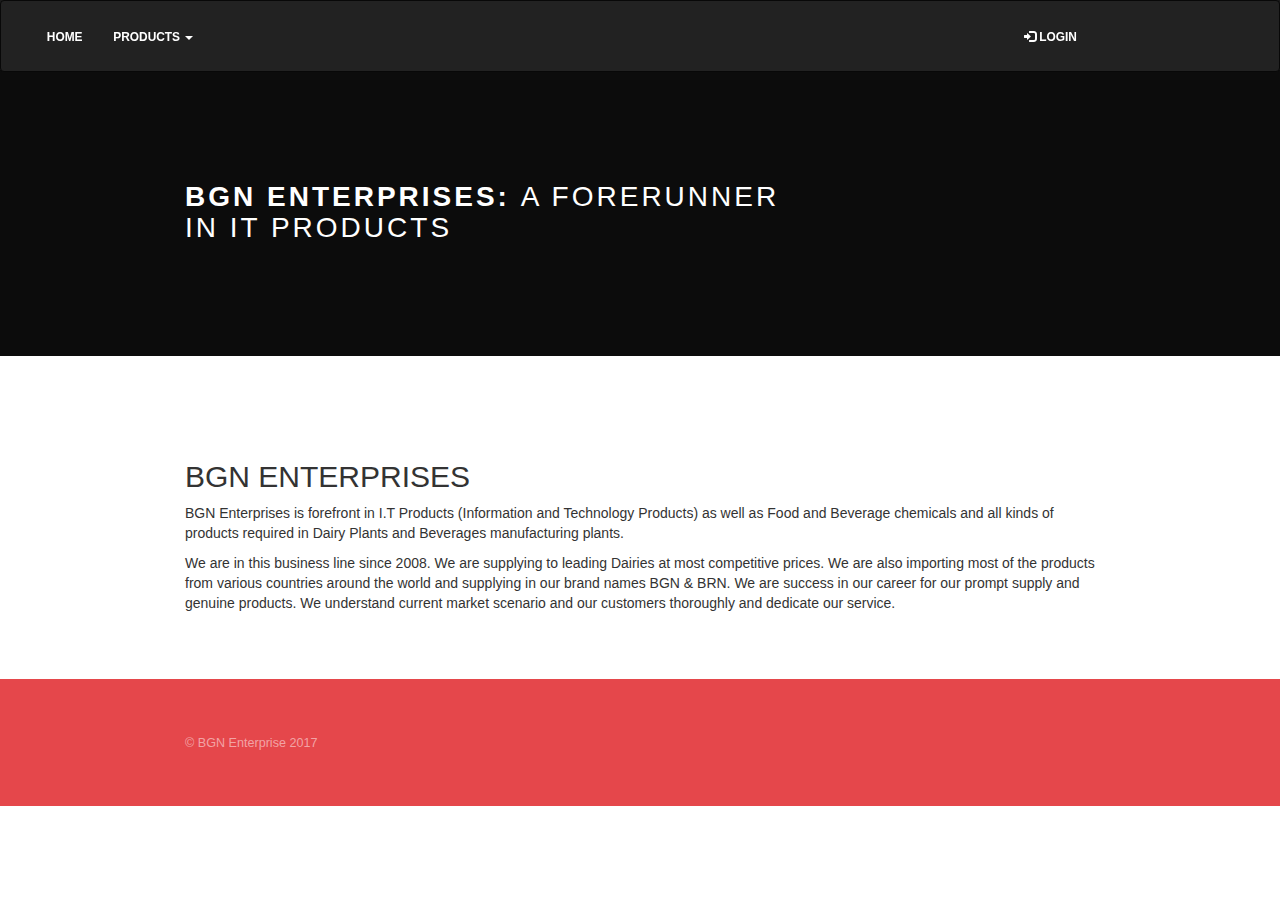
==== index.html @ b9a1caba "Added more pages - Hardware extension" ====
<!DOCTYPE HTML>

<html>
	<head>
		<title>BGN Enterprise</title>
		<meta charset="utf-8" />
		<meta name="viewport" content="width=device-width, initial-scale=1, user-scalable=no" />
		<link rel="stylesheet" href="assets/css/main.css" />
		<link rel="stylesheet" href="https://maxcdn.bootstrapcdn.com/bootstrap/3.3.7/css/bootstrap.min.css">
  <script src="https://ajax.googleapis.com/ajax/libs/jquery/3.1.1/jquery.min.js"></script>
  <script src="https://maxcdn.bootstrapcdn.com/bootstrap/3.3.7/js/bootstrap.min.js"></script>

  <style>
	.dropdown-submenu {
	    position: relative;
	}

	.dropdown-submenu .dropdown-menu {
	    top: 0;
	    left: 100%;
	    margin-top: -1px;
	}
	</style>

	</head>
	<body>

	<!-- Header -->
		<!-- <header id="header">
			<div class="inner">
				<a href="index.html" class="logo">BGN</a>
				<nav id="nav">
					<a href="index.html">Home</a>
					<a href="generic.html">Contact Us</a>
					<a href="elements.html">Products</a>
					<a href="#">Login</a>
				</nav>
			</div>
		</header>
		<a href="#menu" class="navPanelToggle"><span class="fa fa-bars"></span></a> -->

		<header id="header">
			<nav class="navbar navbar-inverse">
			  <div class="container-fluid">
			    
			    <ul class="nav navbar-nav" style="width: 100%;">
			      <li><a href="index.html">Home</a></li>
			      <li class="dropdown"><a class="dropdown-toggle" data-toggle="dropdown" href="#">Products <span class="caret"></span></a>
			        <ul class="dropdown-menu" style="background: #1c1c1c;">
			    			<li class="dropdown-submenu">
			          	<a class="test" href="#">Hardware - IT <span class="caret"></span></a>
				          <ul class="dropdown-menu" style="background: #1c1c1c;">
					          <li><a href="end_user.html">End User Computing</a></li>
					          <li><a href="server_storage.html">Server Storage</a></li>
					          <li><a href="networking.html">Networking</a></li>
					          <li><a href="printing_sol.html">Printing Solution</a></li>
					        </ul>
			          </li>

			          <li><a href="chemicals.html">Chemicals</a></li>
			          <li><a href="milk_diary.html">Milk Dairy Equipments</a></li>
			        </ul>
			      </li>
			      <li style="padding-right: 15%;" class="pull-right"><a href="#"><span class="glyphicon glyphicon-log-in"></span> Login</a></li>
			      <li>  </li>
			    </ul>
			  </div>
			</nav>
		</header>
		<a href="#menu" class="navPanelToggle"><span class="fa fa-bars"></span></a>

		<!-- Banner -->
			<section id="banner">
				<div class="inner">
					<h1>BGN Enterprises: <span>A forerunner<br />
					in IT Products</span></h1>
					<!-- <ul class="actions">
						<li><a href="#" class="button alt">Get Started</a></li>
					</ul> -->
				</div>
			</section>

		<!-- One -->
			<section id="one">
				<div class="inner">
					<header>
						<h2>BGN Enterprises</h2>
					</header>
					<p>BGN Enterprises is forefront in I.T Products (Information and Technology Products) as well as Food and Beverage chemicals and all kinds of products required in Dairy Plants and Beverages manufacturing plants.</p>
					<p>We are in this business line since 2008. We are supplying to leading Dairies at most competitive prices. We are also importing most of the products from various countries around the world and supplying in our brand names BGN & BRN. We are success in our career for our prompt supply and genuine products. We understand current market scenario and our customers thoroughly and dedicate our service.</p>

					<!-- <ul class="actions">
						<li><a href="#" class="button alt">Learn More</a></li>
					</ul> -->
				</div>
			</section>


		<!-- Footer -->
			<section id="footer">
				<div class="inner">
					<div class="copyright">
						&copy; BGN Enterprise 2017
					</div>
				</div>
			</section>

		<!-- Scripts -->
			<script src="assets/js/jquery.min.js"></script>
			<script src="assets/js/skel.min.js"></script>
			<script src="assets/js/util.js"></script>
			<script src="assets/js/main.js"></script>
			<script>
				$(document).ready(function(){
				  $('.dropdown-submenu a.test').on("click", function(e){
				    $(this).next('ul').toggle();
				    e.stopPropagation();
				    e.preventDefault();
				  });
				});
			</script>
	</body>
</html>
---- assets/css/main.css ----
@import url(font-awesome.min.css);
@import url("https://fonts.googleapis.com/css?family=Lato:300,400,700|Pacifico");

/*
	Introspect by TEMPLATED
	templated.co @templatedco
	Released for free under the Creative Commons Attribution 3.0 license (templated.co/license)
*/

/* Reset */

	html, body, div, span, applet, object, iframe, h1, h2, h3, h4, h5, h6, p, blockquote, pre, a, abbr, acronym, address, big, cite, code, del, dfn, em, img, ins, kbd, q, s, samp, small, strike, strong, sub, sup, tt, var, b, u, i, center, dl, dt, dd, ol, ul, li, fieldset, form, label, legend, table, caption, tbody, tfoot, thead, tr, th, td, article, aside, canvas, details, embed, figure, figcaption, footer, header, hgroup, menu, nav, output, ruby, section, summary, time, mark, audio, video {
		margin: 0;
		padding: 0;
		border: 0;
		font-size: 100%;
		font: inherit;
		vertical-align: baseline;
	}

	article, aside, details, figcaption, figure, footer, header, hgroup, menu, nav, section {
		display: block;
	}

	body {
		line-height: 1;
	}

	ol, ul {
		list-style: none;
	}

	blockquote, q {
		quotes: none;
	}

	blockquote:before, blockquote:after, q:before, q:after {
		content: '';
		content: none;
	}

	table {
		border-collapse: collapse;
		border-spacing: 0;
	}

	body {
		-webkit-text-size-adjust: none;
	}

/* Box Model */

	*, *:before, *:after {
		-moz-box-sizing: border-box;
		-webkit-box-sizing: border-box;
		box-sizing: border-box;
	}

/* Containers */

	.container {
		margin-left: auto;
		margin-right: auto;
	}

	.container.\31 25\25 {
		width: 100%;
		max-width: 100em;
		min-width: 80em;
	}

	.container.\37 5\25 {
		width: 60em;
	}

	.container.\35 0\25 {
		width: 40em;
	}

	.container.\32 5\25 {
		width: 20em;
	}

	.container {
		width: 80em;
	}

	@media screen and (max-width: 1680px) {

		.container.\31 25\25 {
			width: 100%;
			max-width: 100em;
			min-width: 80em;
		}

		.container.\37 5\25 {
			width: 60em;
		}

		.container.\35 0\25 {
			width: 40em;
		}

		.container.\32 5\25 {
			width: 20em;
		}

		.container {
			width: 80em;
		}

	}

	@media screen and (max-width: 1280px) {

		.container.\31 25\25 {
			width: 100%;
			max-width: 81.25em;
			min-width: 65em;
		}

		.container.\37 5\25 {
			width: 48.75em;
		}

		.container.\35 0\25 {
			width: 32.5em;
		}

		.container.\32 5\25 {
			width: 16.25em;
		}

		.container {
			width: 65em;
		}

	}

	@media screen and (max-width: 980px) {

		.container.\31 25\25 {
			width: 100%;
			max-width: 112.5%;
			min-width: 90%;
		}

		.container.\37 5\25 {
			width: 67.5%;
		}

		.container.\35 0\25 {
			width: 45%;
		}

		.container.\32 5\25 {
			width: 22.5%;
		}

		.container {
			width: 90%;
		}

	}

	@media screen and (max-width: 736px) {

		.container.\31 25\25 {
			width: 100%;
			max-width: 112.5%;
			min-width: 90%;
		}

		.container.\37 5\25 {
			width: 67.5%;
		}

		.container.\35 0\25 {
			width: 45%;
		}

		.container.\32 5\25 {
			width: 22.5%;
		}

		.container {
			width: 90% !important;
		}

	}

	@media screen and (max-width: 480px) {

		.container.\31 25\25 {
			width: 100%;
			max-width: 112.5%;
			min-width: 90%;
		}

		.container.\37 5\25 {
			width: 67.5%;
		}

		.container.\35 0\25 {
			width: 45%;
		}

		.container.\32 5\25 {
			width: 22.5%;
		}

		.container {
			width: 90% !important;
		}

	}

/* Grid */

	.row {
		border-bottom: solid 1px transparent;
		-moz-box-sizing: border-box;
		-webkit-box-sizing: border-box;
		box-sizing: border-box;
	}

	.row > * {
		float: left;
		-moz-box-sizing: border-box;
		-webkit-box-sizing: border-box;
		box-sizing: border-box;
	}

	.row:after, .row:before {
		content: '';
		display: block;
		clear: both;
		height: 0;
	}

	.row.uniform > * > :first-child {
		margin-top: 0;
	}

	.row.uniform > * > :last-child {
		margin-bottom: 0;
	}

	.row.\30 \25 > * {
		padding: 0 0 0 0em;
	}

	.row.\30 \25 {
		margin: 0 0 -1px 0em;
	}

	.row.uniform.\30 \25 > * {
		padding: 0em 0 0 0em;
	}

	.row.uniform.\30 \25 {
		margin: 0em 0 -1px 0em;
	}

	.row > * {
		padding: 0 0 0 2em;
	}

	.row {
		margin: 0 0 -1px -2em;
	}

	.row.uniform > * {
		padding: 2em 0 0 2em;
	}

	.row.uniform {
		margin: -2em 0 -1px -2em;
	}

	.row.\32 00\25 > * {
		padding: 0 0 0 4em;
	}

	.row.\32 00\25 {
		margin: 0 0 -1px -4em;
	}

	.row.uniform.\32 00\25 > * {
		padding: 4em 0 0 4em;
	}

	.row.uniform.\32 00\25 {
		margin: -4em 0 -1px -4em;
	}

	.row.\31 50\25 > * {
		padding: 0 0 0 3em;
	}

	.row.\31 50\25 {
		margin: 0 0 -1px -3em;
	}

	.row.uniform.\31 50\25 > * {
		padding: 3em 0 0 3em;
	}

	.row.uniform.\31 50\25 {
		margin: -3em 0 -1px -3em;
	}

	.row.\35 0\25 > * {
		padding: 0 0 0 1em;
	}

	.row.\35 0\25 {
		margin: 0 0 -1px -1em;
	}

	.row.uniform.\35 0\25 > * {
		padding: 1em 0 0 1em;
	}

	.row.uniform.\35 0\25 {
		margin: -1em 0 -1px -1em;
	}

	.row.\32 5\25 > * {
		padding: 0 0 0 0.5em;
	}

	.row.\32 5\25 {
		margin: 0 0 -1px -0.5em;
	}

	.row.uniform.\32 5\25 > * {
		padding: 0.5em 0 0 0.5em;
	}

	.row.uniform.\32 5\25 {
		margin: -0.5em 0 -1px -0.5em;
	}

	.\31 2u, .\31 2u\24 {
		width: 100%;
		clear: none;
		margin-left: 0;
	}

	.\31 1u, .\31 1u\24 {
		width: 91.6666666667%;
		clear: none;
		margin-left: 0;
	}

	.\31 0u, .\31 0u\24 {
		width: 83.3333333333%;
		clear: none;
		margin-left: 0;
	}

	.\39 u, .\39 u\24 {
		width: 75%;
		clear: none;
		margin-left: 0;
	}

	.\38 u, .\38 u\24 {
		width: 66.6666666667%;
		clear: none;
		margin-left: 0;
	}

	.\37 u, .\37 u\24 {
		width: 58.3333333333%;
		clear: none;
		margin-left: 0;
	}

	.\36 u, .\36 u\24 {
		width: 50%;
		clear: none;
		margin-left: 0;
	}

	.\35 u, .\35 u\24 {
		width: 41.6666666667%;
		clear: none;
		margin-left: 0;
	}

	.\34 u, .\34 u\24 {
		width: 33.3333333333%;
		clear: none;
		margin-left: 0;
	}

	.\33 u, .\33 u\24 {
		width: 25%;
		clear: none;
		margin-left: 0;
	}

	.\32 u, .\32 u\24 {
		width: 16.6666666667%;
		clear: none;
		margin-left: 0;
	}

	.\31 u, .\31 u\24 {
		width: 8.3333333333%;
		clear: none;
		margin-left: 0;
	}

	.\31 2u\24 + *,
	.\31 1u\24 + *,
	.\31 0u\24 + *,
	.\39 u\24 + *,
	.\38 u\24 + *,
	.\37 u\24 + *,
	.\36 u\24 + *,
	.\35 u\24 + *,
	.\34 u\24 + *,
	.\33 u\24 + *,
	.\32 u\24 + *,
	.\31 u\24 + * {
		clear: left;
	}

	.\-11u {
		margin-left: 91.66667%;
	}

	.\-10u {
		margin-left: 83.33333%;
	}

	.\-9u {
		margin-left: 75%;
	}

	.\-8u {
		margin-left: 66.66667%;
	}

	.\-7u {
		margin-left: 58.33333%;
	}

	.\-6u {
		margin-left: 50%;
	}

	.\-5u {
		margin-left: 41.66667%;
	}

	.\-4u {
		margin-left: 33.33333%;
	}

	.\-3u {
		margin-left: 25%;
	}

	.\-2u {
		margin-left: 16.66667%;
	}

	.\-1u {
		margin-left: 8.33333%;
	}

	@media screen and (max-width: 1680px) {

		.row > * {
			padding: 0 0 0 2em;
		}

		.row {
			margin: 0 0 -1px -2em;
		}

		.row.uniform > * {
			padding: 2em 0 0 2em;
		}

		.row.uniform {
			margin: -2em 0 -1px -2em;
		}

		.row.\32 00\25 > * {
			padding: 0 0 0 4em;
		}

		.row.\32 00\25 {
			margin: 0 0 -1px -4em;
		}

		.row.uniform.\32 00\25 > * {
			padding: 4em 0 0 4em;
		}

		.row.uniform.\32 00\25 {
			margin: -4em 0 -1px -4em;
		}

		.row.\31 50\25 > * {
			padding: 0 0 0 3em;
		}

		.row.\31 50\25 {
			margin: 0 0 -1px -3em;
		}

		.row.uniform.\31 50\25 > * {
			padding: 3em 0 0 3em;
		}

		.row.uniform.\31 50\25 {
			margin: -3em 0 -1px -3em;
		}

		.row.\35 0\25 > * {
			padding: 0 0 0 1em;
		}

		.row.\35 0\25 {
			margin: 0 0 -1px -1em;
		}

		.row.uniform.\35 0\25 > * {
			padding: 1em 0 0 1em;
		}

		.row.uniform.\35 0\25 {
			margin: -1em 0 -1px -1em;
		}

		.row.\32 5\25 > * {
			padding: 0 0 0 0.5em;
		}

		.row.\32 5\25 {
			margin: 0 0 -1px -0.5em;
		}

		.row.uniform.\32 5\25 > * {
			padding: 0.5em 0 0 0.5em;
		}

		.row.uniform.\32 5\25 {
			margin: -0.5em 0 -1px -0.5em;
		}

		.\31 2u\28xlarge\29, .\31 2u\24\28xlarge\29 {
			width: 100%;
			clear: none;
			margin-left: 0;
		}

		.\31 1u\28xlarge\29, .\31 1u\24\28xlarge\29 {
			width: 91.6666666667%;
			clear: none;
			margin-left: 0;
		}

		.\31 0u\28xlarge\29, .\31 0u\24\28xlarge\29 {
			width: 83.3333333333%;
			clear: none;
			margin-left: 0;
		}

		.\39 u\28xlarge\29, .\39 u\24\28xlarge\29 {
			width: 75%;
			clear: none;
			margin-left: 0;
		}

		.\38 u\28xlarge\29, .\38 u\24\28xlarge\29 {
			width: 66.6666666667%;
			clear: none;
			margin-left: 0;
		}

		.\37 u\28xlarge\29, .\37 u\24\28xlarge\29 {
			width: 58.3333333333%;
			clear: none;
			margin-left: 0;
		}

		.\36 u\28xlarge\29, .\36 u\24\28xlarge\29 {
			width: 50%;
			clear: none;
			margin-left: 0;
		}

		.\35 u\28xlarge\29, .\35 u\24\28xlarge\29 {
			width: 41.6666666667%;
			clear: none;
			margin-left: 0;
		}

		.\34 u\28xlarge\29, .\34 u\24\28xlarge\29 {
			width: 33.3333333333%;
			clear: none;
			margin-left: 0;
		}

		.\33 u\28xlarge\29, .\33 u\24\28xlarge\29 {
			width: 25%;
			clear: none;
			margin-left: 0;
		}

		.\32 u\28xlarge\29, .\32 u\24\28xlarge\29 {
			width: 16.6666666667%;
			clear: none;
			margin-left: 0;
		}

		.\31 u\28xlarge\29, .\31 u\24\28xlarge\29 {
			width: 8.3333333333%;
			clear: none;
			margin-left: 0;
		}

		.\31 2u\24\28xlarge\29 + *,
		.\31 1u\24\28xlarge\29 + *,
		.\31 0u\24\28xlarge\29 + *,
		.\39 u\24\28xlarge\29 + *,
		.\38 u\24\28xlarge\29 + *,
		.\37 u\24\28xlarge\29 + *,
		.\36 u\24\28xlarge\29 + *,
		.\35 u\24\28xlarge\29 + *,
		.\34 u\24\28xlarge\29 + *,
		.\33 u\24\28xlarge\29 + *,
		.\32 u\24\28xlarge\29 + *,
		.\31 u\24\28xlarge\29 + * {
			clear: left;
		}

		.\-11u\28xlarge\29 {
			margin-left: 91.66667%;
		}

		.\-10u\28xlarge\29 {
			margin-left: 83.33333%;
		}

		.\-9u\28xlarge\29 {
			margin-left: 75%;
		}

		.\-8u\28xlarge\29 {
			margin-left: 66.66667%;
		}

		.\-7u\28xlarge\29 {
			margin-left: 58.33333%;
		}

		.\-6u\28xlarge\29 {
			margin-left: 50%;
		}

		.\-5u\28xlarge\29 {
			margin-left: 41.66667%;
		}

		.\-4u\28xlarge\29 {
			margin-left: 33.33333%;
		}

		.\-3u\28xlarge\29 {
			margin-left: 25%;
		}

		.\-2u\28xlarge\29 {
			margin-left: 16.66667%;
		}

		.\-1u\28xlarge\29 {
			margin-left: 8.33333%;
		}

	}

	@media screen and (max-width: 1280px) {

		.row > * {
			padding: 0 0 0 1.5em;
		}

		.row {
			margin: 0 0 -1px -1.5em;
		}

		.row.uniform > * {
			padding: 1.5em 0 0 1.5em;
		}

		.row.uniform {
			margin: -1.5em 0 -1px -1.5em;
		}

		.row.\32 00\25 > * {
			padding: 0 0 0 3em;
		}

		.row.\32 00\25 {
			margin: 0 0 -1px -3em;
		}

		.row.uniform.\32 00\25 > * {
			padding: 3em 0 0 3em;
		}

		.row.uniform.\32 00\25 {
			margin: -3em 0 -1px -3em;
		}

		.row.\31 50\25 > * {
			padding: 0 0 0 2.25em;
		}

		.row.\31 50\25 {
			margin: 0 0 -1px -2.25em;
		}

		.row.uniform.\31 50\25 > * {
			padding: 2.25em 0 0 2.25em;
		}

		.row.uniform.\31 50\25 {
			margin: -2.25em 0 -1px -2.25em;
		}

		.row.\35 0\25 > * {
			padding: 0 0 0 0.75em;
		}

		.row.\35 0\25 {
			margin: 0 0 -1px -0.75em;
		}

		.row.uniform.\35 0\25 > * {
			padding: 0.75em 0 0 0.75em;
		}

		.row.uniform.\35 0\25 {
			margin: -0.75em 0 -1px -0.75em;
		}

		.row.\32 5\25 > * {
			padding: 0 0 0 0.375em;
		}

		.row.\32 5\25 {
			margin: 0 0 -1px -0.375em;
		}

		.row.uniform.\32 5\25 > * {
			padding: 0.375em 0 0 0.375em;
		}

		.row.uniform.\32 5\25 {
			margin: -0.375em 0 -1px -0.375em;
		}

		.\31 2u\28large\29, .\31 2u\24\28large\29 {
			width: 100%;
			clear: none;
			margin-left: 0;
		}

		.\31 1u\28large\29, .\31 1u\24\28large\29 {
			width: 91.6666666667%;
			clear: none;
			margin-left: 0;
		}

		.\31 0u\28large\29, .\31 0u\24\28large\29 {
			width: 83.3333333333%;
			clear: none;
			margin-left: 0;
		}

		.\39 u\28large\29, .\39 u\24\28large\29 {
			width: 75%;
			clear: none;
			margin-left: 0;
		}

		.\38 u\28large\29, .\38 u\24\28large\29 {
			width: 66.6666666667%;
			clear: none;
			margin-left: 0;
		}

		.\37 u\28large\29, .\37 u\24\28large\29 {
			width: 58.3333333333%;
			clear: none;
			margin-left: 0;
		}

		.\36 u\28large\29, .\36 u\24\28large\29 {
			width: 50%;
			clear: none;
			margin-left: 0;
		}

		.\35 u\28large\29, .\35 u\24\28large\29 {
			width: 41.6666666667%;
			clear: none;
			margin-left: 0;
		}

		.\34 u\28large\29, .\34 u\24\28large\29 {
			width: 33.3333333333%;
			clear: none;
			margin-left: 0;
		}

		.\33 u\28large\29, .\33 u\24\28large\29 {
			width: 25%;
			clear: none;
			margin-left: 0;
		}

		.\32 u\28large\29, .\32 u\24\28large\29 {
			width: 16.6666666667%;
			clear: none;
			margin-left: 0;
		}

		.\31 u\28large\29, .\31 u\24\28large\29 {
			width: 8.3333333333%;
			clear: none;
			margin-left: 0;
		}

		.\31 2u\24\28large\29 + *,
		.\31 1u\24\28large\29 + *,
		.\31 0u\24\28large\29 + *,
		.\39 u\24\28large\29 + *,
		.\38 u\24\28large\29 + *,
		.\37 u\24\28large\29 + *,
		.\36 u\24\28large\29 + *,
		.\35 u\24\28large\29 + *,
		.\34 u\24\28large\29 + *,
		.\33 u\24\28large\29 + *,
		.\32 u\24\28large\29 + *,
		.\31 u\24\28large\29 + * {
			clear: left;
		}

		.\-11u\28large\29 {
			margin-left: 91.66667%;
		}

		.\-10u\28large\29 {
			margin-left: 83.33333%;
		}

		.\-9u\28large\29 {
			margin-left: 75%;
		}

		.\-8u\28large\29 {
			margin-left: 66.66667%;
		}

		.\-7u\28large\29 {
			margin-left: 58.33333%;
		}

		.\-6u\28large\29 {
			margin-left: 50%;
		}

		.\-5u\28large\29 {
			margin-left: 41.66667%;
		}

		.\-4u\28large\29 {
			margin-left: 33.33333%;
		}

		.\-3u\28large\29 {
			margin-left: 25%;
		}

		.\-2u\28large\29 {
			margin-left: 16.66667%;
		}

		.\-1u\28large\29 {
			margin-left: 8.33333%;
		}

	}

	@media screen and (max-width: 980px) {

		.row > * {
			padding: 0 0 0 1.5em;
		}

		.row {
			margin: 0 0 -1px -1.5em;
		}

		.row.uniform > * {
			padding: 1.5em 0 0 1.5em;
		}

		.row.uniform {
			margin: -1.5em 0 -1px -1.5em;
		}

		.row.\32 00\25 > * {
			padding: 0 0 0 3em;
		}

		.row.\32 00\25 {
			margin: 0 0 -1px -3em;
		}

		.row.uniform.\32 00\25 > * {
			padding: 3em 0 0 3em;
		}

		.row.uniform.\32 00\25 {
			margin: -3em 0 -1px -3em;
		}

		.row.\31 50\25 > * {
			padding: 0 0 0 2.25em;
		}

		.row.\31 50\25 {
			margin: 0 0 -1px -2.25em;
		}

		.row.uniform.\31 50\25 > * {
			padding: 2.25em 0 0 2.25em;
		}

		.row.uniform.\31 50\25 {
			margin: -2.25em 0 -1px -2.25em;
		}

		.row.\35 0\25 > * {
			padding: 0 0 0 0.75em;
		}

		.row.\35 0\25 {
			margin: 0 0 -1px -0.75em;
		}

		.row.uniform.\35 0\25 > * {
			padding: 0.75em 0 0 0.75em;
		}

		.row.uniform.\35 0\25 {
			margin: -0.75em 0 -1px -0.75em;
		}

		.row.\32 5\25 > * {
			padding: 0 0 0 0.375em;
		}

		.row.\32 5\25 {
			margin: 0 0 -1px -0.375em;
		}

		.row.uniform.\32 5\25 > * {
			padding: 0.375em 0 0 0.375em;
		}

		.row.uniform.\32 5\25 {
			margin: -0.375em 0 -1px -0.375em;
		}

		.\31 2u\28medium\29, .\31 2u\24\28medium\29 {
			width: 100%;
			clear: none;
			margin-left: 0;
		}

		.\31 1u\28medium\29, .\31 1u\24\28medium\29 {
			width: 91.6666666667%;
			clear: none;
			margin-left: 0;
		}

		.\31 0u\28medium\29, .\31 0u\24\28medium\29 {
			width: 83.3333333333%;
			clear: none;
			margin-left: 0;
		}

		.\39 u\28medium\29, .\39 u\24\28medium\29 {
			width: 75%;
			clear: none;
			margin-left: 0;
		}

		.\38 u\28medium\29, .\38 u\24\28medium\29 {
			width: 66.6666666667%;
			clear: none;
			margin-left: 0;
		}

		.\37 u\28medium\29, .\37 u\24\28medium\29 {
			width: 58.3333333333%;
			clear: none;
			margin-left: 0;
		}

		.\36 u\28medium\29, .\36 u\24\28medium\29 {
			width: 50%;
			clear: none;
			margin-left: 0;
		}

		.\35 u\28medium\29, .\35 u\24\28medium\29 {
			width: 41.6666666667%;
			clear: none;
			margin-left: 0;
		}

		.\34 u\28medium\29, .\34 u\24\28medium\29 {
			width: 33.3333333333%;
			clear: none;
			margin-left: 0;
		}

		.\33 u\28medium\29, .\33 u\24\28medium\29 {
			width: 25%;
			clear: none;
			margin-left: 0;
		}

		.\32 u\28medium\29, .\32 u\24\28medium\29 {
			width: 16.6666666667%;
			clear: none;
			margin-left: 0;
		}

		.\31 u\28medium\29, .\31 u\24\28medium\29 {
			width: 8.3333333333%;
			clear: none;
			margin-left: 0;
		}

		.\31 2u\24\28medium\29 + *,
		.\31 1u\24\28medium\29 + *,
		.\31 0u\24\28medium\29 + *,
		.\39 u\24\28medium\29 + *,
		.\38 u\24\28medium\29 + *,
		.\37 u\24\28medium\29 + *,
		.\36 u\24\28medium\29 + *,
		.\35 u\24\28medium\29 + *,
		.\34 u\24\28medium\29 + *,
		.\33 u\24\28medium\29 + *,
		.\32 u\24\28medium\29 + *,
		.\31 u\24\28medium\29 + * {
			clear: left;
		}

		.\-11u\28medium\29 {
			margin-left: 91.66667%;
		}

		.\-10u\28medium\29 {
			margin-left: 83.33333%;
		}

		.\-9u\28medium\29 {
			margin-left: 75%;
		}

		.\-8u\28medium\29 {
			margin-left: 66.66667%;
		}

		.\-7u\28medium\29 {
			margin-left: 58.33333%;
		}

		.\-6u\28medium\29 {
			margin-left: 50%;
		}

		.\-5u\28medium\29 {
			margin-left: 41.66667%;
		}

		.\-4u\28medium\29 {
			margin-left: 33.33333%;
		}

		.\-3u\28medium\29 {
			margin-left: 25%;
		}

		.\-2u\28medium\29 {
			margin-left: 16.66667%;
		}

		.\-1u\28medium\29 {
			margin-left: 8.33333%;
		}

	}

	@media screen and (max-width: 736px) {

		.row > * {
			padding: 0 0 0 1.25em;
		}

		.row {
			margin: 0 0 -1px -1.25em;
		}

		.row.uniform > * {
			padding: 1.25em 0 0 1.25em;
		}

		.row.uniform {
			margin: -1.25em 0 -1px -1.25em;
		}

		.row.\32 00\25 > * {
			padding: 0 0 0 2.5em;
		}

		.row.\32 00\25 {
			margin: 0 0 -1px -2.5em;
		}

		.row.uniform.\32 00\25 > * {
			padding: 2.5em 0 0 2.5em;
		}

		.row.uniform.\32 00\25 {
			margin: -2.5em 0 -1px -2.5em;
		}

		.row.\31 50\25 > * {
			padding: 0 0 0 1.875em;
		}

		.row.\31 50\25 {
			margin: 0 0 -1px -1.875em;
		}

		.row.uniform.\31 50\25 > * {
			padding: 1.875em 0 0 1.875em;
		}

		.row.uniform.\31 50\25 {
			margin: -1.875em 0 -1px -1.875em;
		}

		.row.\35 0\25 > * {
			padding: 0 0 0 0.625em;
		}

		.row.\35 0\25 {
			margin: 0 0 -1px -0.625em;
		}

		.row.uniform.\35 0\25 > * {
			padding: 0.625em 0 0 0.625em;
		}

		.row.uniform.\35 0\25 {
			margin: -0.625em 0 -1px -0.625em;
		}

		.row.\32 5\25 > * {
			padding: 0 0 0 0.3125em;
		}

		.row.\32 5\25 {
			margin: 0 0 -1px -0.3125em;
		}

		.row.uniform.\32 5\25 > * {
			padding: 0.3125em 0 0 0.3125em;
		}

		.row.uniform.\32 5\25 {
			margin: -0.3125em 0 -1px -0.3125em;
		}

		.\31 2u\28small\29, .\31 2u\24\28small\29 {
			width: 100%;
			clear: none;
			margin-left: 0;
		}

		.\31 1u\28small\29, .\31 1u\24\28small\29 {
			width: 91.6666666667%;
			clear: none;
			margin-left: 0;
		}

		.\31 0u\28small\29, .\31 0u\24\28small\29 {
			width: 83.3333333333%;
			clear: none;
			margin-left: 0;
		}

		.\39 u\28small\29, .\39 u\24\28small\29 {
			width: 75%;
			clear: none;
			margin-left: 0;
		}

		.\38 u\28small\29, .\38 u\24\28small\29 {
			width: 66.6666666667%;
			clear: none;
			margin-left: 0;
		}

		.\37 u\28small\29, .\37 u\24\28small\29 {
			width: 58.3333333333%;
			clear: none;
			margin-left: 0;
		}

		.\36 u\28small\29, .\36 u\24\28small\29 {
			width: 50%;
			clear: none;
			margin-left: 0;
		}

		.\35 u\28small\29, .\35 u\24\28small\29 {
			width: 41.6666666667%;
			clear: none;
			margin-left: 0;
		}

		.\34 u\28small\29, .\34 u\24\28small\29 {
			width: 33.3333333333%;
			clear: none;
			margin-left: 0;
		}

		.\33 u\28small\29, .\33 u\24\28small\29 {
			width: 25%;
			clear: none;
			margin-left: 0;
		}

		.\32 u\28small\29, .\32 u\24\28small\29 {
			width: 16.6666666667%;
			clear: none;
			margin-left: 0;
		}

		.\31 u\28small\29, .\31 u\24\28small\29 {
			width: 8.3333333333%;
			clear: none;
			margin-left: 0;
		}

		.\31 2u\24\28small\29 + *,
		.\31 1u\24\28small\29 + *,
		.\31 0u\24\28small\29 + *,
		.\39 u\24\28small\29 + *,
		.\38 u\24\28small\29 + *,
		.\37 u\24\28small\29 + *,
		.\36 u\24\28small\29 + *,
		.\35 u\24\28small\29 + *,
		.\34 u\24\28small\29 + *,
		.\33 u\24\28small\29 + *,
		.\32 u\24\28small\29 + *,
		.\31 u\24\28small\29 + * {
			clear: left;
		}

		.\-11u\28small\29 {
			margin-left: 91.66667%;
		}

		.\-10u\28small\29 {
			margin-left: 83.33333%;
		}

		.\-9u\28small\29 {
			margin-left: 75%;
		}

		.\-8u\28small\29 {
			margin-left: 66.66667%;
		}

		.\-7u\28small\29 {
			margin-left: 58.33333%;
		}

		.\-6u\28small\29 {
			margin-left: 50%;
		}

		.\-5u\28small\29 {
			margin-left: 41.66667%;
		}

		.\-4u\28small\29 {
			margin-left: 33.33333%;
		}

		.\-3u\28small\29 {
			margin-left: 25%;
		}

		.\-2u\28small\29 {
			margin-left: 16.66667%;
		}

		.\-1u\28small\29 {
			margin-left: 8.33333%;
		}

	}

	@media screen and (max-width: 480px) {

		.row > * {
			padding: 0 0 0 1.25em;
		}

		.row {
			margin: 0 0 -1px -1.25em;
		}

		.row.uniform > * {
			padding: 1.25em 0 0 1.25em;
		}

		.row.uniform {
			margin: -1.25em 0 -1px -1.25em;
		}

		.row.\32 00\25 > * {
			padding: 0 0 0 2.5em;
		}

		.row.\32 00\25 {
			margin: 0 0 -1px -2.5em;
		}

		.row.uniform.\32 00\25 > * {
			padding: 2.5em 0 0 2.5em;
		}

		.row.uniform.\32 00\25 {
			margin: -2.5em 0 -1px -2.5em;
		}

		.row.\31 50\25 > * {
			padding: 0 0 0 1.875em;
		}

		.row.\31 50\25 {
			margin: 0 0 -1px -1.875em;
		}

		.row.uniform.\31 50\25 > * {
			padding: 1.875em 0 0 1.875em;
		}

		.row.uniform.\31 50\25 {
			margin: -1.875em 0 -1px -1.875em;
		}

		.row.\35 0\25 > * {
			padding: 0 0 0 0.625em;
		}

		.row.\35 0\25 {
			margin: 0 0 -1px -0.625em;
		}

		.row.uniform.\35 0\25 > * {
			padding: 0.625em 0 0 0.625em;
		}

		.row.uniform.\35 0\25 {
			margin: -0.625em 0 -1px -0.625em;
		}

		.row.\32 5\25 > * {
			padding: 0 0 0 0.3125em;
		}

		.row.\32 5\25 {
			margin: 0 0 -1px -0.3125em;
		}

		.row.uniform.\32 5\25 > * {
			padding: 0.3125em 0 0 0.3125em;
		}

		.row.uniform.\32 5\25 {
			margin: -0.3125em 0 -1px -0.3125em;
		}

		.\31 2u\28xsmall\29, .\31 2u\24\28xsmall\29 {
			width: 100%;
			clear: none;
			margin-left: 0;
		}

		.\31 1u\28xsmall\29, .\31 1u\24\28xsmall\29 {
			width: 91.6666666667%;
			clear: none;
			margin-left: 0;
		}

		.\31 0u\28xsmall\29, .\31 0u\24\28xsmall\29 {
			width: 83.3333333333%;
			clear: none;
			margin-left: 0;
		}

		.\39 u\28xsmall\29, .\39 u\24\28xsmall\29 {
			width: 75%;
			clear: none;
			margin-left: 0;
		}

		.\38 u\28xsmall\29, .\38 u\24\28xsmall\29 {
			width: 66.6666666667%;
			clear: none;
			margin-left: 0;
		}

		.\37 u\28xsmall\29, .\37 u\24\28xsmall\29 {
			width: 58.3333333333%;
			clear: none;
			margin-left: 0;
		}

		.\36 u\28xsmall\29, .\36 u\24\28xsmall\29 {
			width: 50%;
			clear: none;
			margin-left: 0;
		}

		.\35 u\28xsmall\29, .\35 u\24\28xsmall\29 {
			width: 41.6666666667%;
			clear: none;
			margin-left: 0;
		}

		.\34 u\28xsmall\29, .\34 u\24\28xsmall\29 {
			width: 33.3333333333%;
			clear: none;
			margin-left: 0;
		}

		.\33 u\28xsmall\29, .\33 u\24\28xsmall\29 {
			width: 25%;
			clear: none;
			margin-left: 0;
		}

		.\32 u\28xsmall\29, .\32 u\24\28xsmall\29 {
			width: 16.6666666667%;
			clear: none;
			margin-left: 0;
		}

		.\31 u\28xsmall\29, .\31 u\24\28xsmall\29 {
			width: 8.3333333333%;
			clear: none;
			margin-left: 0;
		}

		.\31 2u\24\28xsmall\29 + *,
		.\31 1u\24\28xsmall\29 + *,
		.\31 0u\24\28xsmall\29 + *,
		.\39 u\24\28xsmall\29 + *,
		.\38 u\24\28xsmall\29 + *,
		.\37 u\24\28xsmall\29 + *,
		.\36 u\24\28xsmall\29 + *,
		.\35 u\24\28xsmall\29 + *,
		.\34 u\24\28xsmall\29 + *,
		.\33 u\24\28xsmall\29 + *,
		.\32 u\24\28xsmall\29 + *,
		.\31 u\24\28xsmall\29 + * {
			clear: left;
		}

		.\-11u\28xsmall\29 {
			margin-left: 91.66667%;
		}

		.\-10u\28xsmall\29 {
			margin-left: 83.33333%;
		}

		.\-9u\28xsmall\29 {
			margin-left: 75%;
		}

		.\-8u\28xsmall\29 {
			margin-left: 66.66667%;
		}

		.\-7u\28xsmall\29 {
			margin-left: 58.33333%;
		}

		.\-6u\28xsmall\29 {
			margin-left: 50%;
		}

		.\-5u\28xsmall\29 {
			margin-left: 41.66667%;
		}

		.\-4u\28xsmall\29 {
			margin-left: 33.33333%;
		}

		.\-3u\28xsmall\29 {
			margin-left: 25%;
		}

		.\-2u\28xsmall\29 {
			margin-left: 16.66667%;
		}

		.\-1u\28xsmall\29 {
			margin-left: 8.33333%;
		}

	}

/* Basic */

	@-ms-viewport {
		width: device-width;
	}

	body {
		-ms-overflow-style: scrollbar;
	}

	@media screen and (max-width: 480px) {

		html, body {
			min-width: 320px;
		}

	}

	body {
		background: #fff;
	}

		body.is-loading *, body.is-loading *:before, body.is-loading *:after {
			-moz-animation: none !important;
			-webkit-animation: none !important;
			-ms-animation: none !important;
			animation: none !important;
			-moz-transition: none !important;
			-webkit-transition: none !important;
			-ms-transition: none !important;
			transition: none !important;
		}

/* Type */

	body {
		background-color: #fff;
		color: #111111;
	}

	body, input, select, textarea {
		font-family: "Lato", sans-serif;
		font-size: 15pt;
		font-weight: 300;
		line-height: 2;
	}

		@media screen and (max-width: 1680px) {

			body, input, select, textarea {
				font-size: 13pt;
			}

		}

		@media screen and (max-width: 1280px) {

			body, input, select, textarea {
				font-size: 13pt;
			}

		}

		@media screen and (max-width: 980px) {

			body, input, select, textarea {
				font-size: 12pt;
			}

		}

		@media screen and (max-width: 736px) {

			body, input, select, textarea {
				font-size: 12pt;
			}

		}

		@media screen and (max-width: 480px) {

			body, input, select, textarea {
				font-size: 12pt;
			}

		}

	a {
		-moz-transition: color 0.2s ease-in-out;
		-webkit-transition: color 0.2s ease-in-out;
		-ms-transition: color 0.2s ease-in-out;
		transition: color 0.2s ease-in-out;
		text-decoration: none;
	}

		a:hover {
			text-decoration: underline;
		}

	strong, b {
		font-weight: 700;
	}

	em, i {
		font-style: italic;
	}

	p {
		margin: 0 0 2em 0;
	}

	h1, h2, h3, h4, h5, h6 {
		font-weight: 700;
		line-height: 1.5;
		margin: 0 0 1em 0;
		text-transform: uppercase;
	}

		h1 a, h2 a, h3 a, h4 a, h5 a, h6 a {
			color: inherit;
			text-decoration: none;
		}

	h1 {
		font-size: 2em;
		margin: 0 0 0.25em 0;
	}

	h2 {
		font-size: 1.75em;
	}

	h3 {
		font-size: 1.35em;
	}

	h4 {
		font-size: 1.1em;
	}

	h5 {
		font-size: 0.9em;
	}

	h6 {
		font-size: 0.7em;
	}

	@media screen and (max-width: 736px) {

		h1 {
			font-size: 1.5em;
		}

		h2 {
			font-size: 1.25em;
		}

		h3 {
			font-size: 1.1em;
		}

	}

	sub {
		font-size: 0.8em;
		position: relative;
		top: 0.5em;
	}

	sup {
		font-size: 0.8em;
		position: relative;
		top: -0.5em;
	}

	blockquote {
		border-left: solid 4px;
		font-style: italic;
		margin: 0 0 2em 0;
		padding: 0.5em 0 0.5em 2em;
	}

	code {
		border-radius: 0;
		border: solid 1px;
		font-family: "Courier New", monospace;
		font-size: 0.9em;
		margin: 0 0.25em;
		padding: 0.25em 0.65em;
	}

	pre {
		-webkit-overflow-scrolling: touch;
		font-family: "Courier New", monospace;
		font-size: 0.9em;
		margin: 0 0 2em 0;
	}

		pre code {
			display: block;
			line-height: 1.75;
			padding: 1em 1.5em;
			overflow-x: auto;
		}

	hr {
		border: 0;
		border-bottom: solid 1px;
		margin: 2em 0;
	}

		hr.major {
			margin: 3em 0;
		}

	.align-left {
		text-align: left;
	}

	.align-center {
		text-align: center;
	}

	.align-right {
		text-align: right;
	}

	input, select, textarea {
		color: #e5474b;
	}

	a {
		color: #e5474b;
	}

	strong, b {
		color: #e5474b;
	}

	h1, h2, h3, h4, h5, h6 {
		color: #e5474b;
	}

	blockquote {
		border-left-color: #e5474b;
	}

	code {
		background: none;
		border-color: #e5474b;
	}

	hr {
		border-bottom-color: #e5474b;
	}

/* Box */

	.box {
		border-radius: 0;
		border: solid 1px;
		margin-bottom: 2em;
		padding: 1.5em;
	}

		.box > :last-child,
		.box > :last-child > :last-child,
		.box > :last-child > :last-child > :last-child {
			margin-bottom: 0;
		}

		.box.alt {
			border: 0;
			border-radius: 0;
			padding: 0;
		}

	.box {
		border-color: #e5474b;
	}

/* Button */

	input[type="submit"],
	input[type="reset"],
	input[type="button"],
	button,
	.button {
		-moz-appearance: none;
		-webkit-appearance: none;
		-ms-appearance: none;
		appearance: none;
		-moz-transition: background-color 0.2s ease-in-out, color 0.2s ease-in-out;
		-webkit-transition: background-color 0.2s ease-in-out, color 0.2s ease-in-out;
		-ms-transition: background-color 0.2s ease-in-out, color 0.2s ease-in-out;
		transition: background-color 0.2s ease-in-out, color 0.2s ease-in-out;
		border-radius: 0;
		border: 0;
		cursor: pointer;
		display: inline-block;
		font-size: .8em;
		font-weight: 700;
		height: 3.5em;
		line-height: 3.65em;
		padding: 0 2.25em;
		text-align: center;
		text-decoration: none;
		text-transform: uppercase;
		white-space: nowrap;
	}

		input[type="submit"]:hover,
		input[type="reset"]:hover,
		input[type="button"]:hover,
		button:hover,
		.button:hover {
			text-decoration: none;
		}

		input[type="submit"].icon,
		input[type="reset"].icon,
		input[type="button"].icon,
		button.icon,
		.button.icon {
			padding-left: 1.35em;
		}

			input[type="submit"].icon:before,
			input[type="reset"].icon:before,
			input[type="button"].icon:before,
			button.icon:before,
			.button.icon:before {
				margin-right: 0.5em;
			}

		input[type="submit"].fit,
		input[type="reset"].fit,
		input[type="button"].fit,
		button.fit,
		.button.fit {
			display: block;
			margin: 0 0 1em 0;
			width: 100%;
		}

		input[type="submit"].small,
		input[type="reset"].small,
		input[type="button"].small,
		button.small,
		.button.small {
			font-size: 0.8em;
		}

		input[type="submit"].big,
		input[type="reset"].big,
		input[type="button"].big,
		button.big,
		.button.big {
			font-size: 1.35em;
		}

		input[type="submit"].disabled, input[type="submit"]:disabled,
		input[type="reset"].disabled,
		input[type="reset"]:disabled,
		input[type="button"].disabled,
		input[type="button"]:disabled,
		button.disabled,
		button:disabled,
		.button.disabled,
		.button:disabled {
			-moz-pointer-events: none;
			-webkit-pointer-events: none;
			-ms-pointer-events: none;
			pointer-events: none;
			opacity: 0.25;
		}

	input[type="submit"],
	input[type="reset"],
	input[type="button"],
	button,
	.button {
		background-color: #5a5a5a;
		color: #ffffff !important;
	}

		input[type="submit"]:hover,
		input[type="reset"]:hover,
		input[type="button"]:hover,
		button:hover,
		.button:hover {
			background-color: #676767;
		}

		input[type="submit"]:active,
		input[type="reset"]:active,
		input[type="button"]:active,
		button:active,
		.button:active {
			background-color: #4d4d4d;
		}

		input[type="submit"].alt,
		input[type="reset"].alt,
		input[type="button"].alt,
		button.alt,
		.button.alt {
			background-color: transparent;
			box-shadow: inset 0 0 0 2px #e5474b;
			color: #e5474b !important;
		}

			input[type="submit"].alt:hover,
			input[type="reset"].alt:hover,
			input[type="button"].alt:hover,
			button.alt:hover,
			.button.alt:hover {
				background: #fceced;
			}

			input[type="submit"].alt:active,
			input[type="reset"].alt:active,
			input[type="button"].alt:active,
			button.alt:active,
			.button.alt:active {
				background-color: #f9dadb;
			}

			input[type="submit"].alt.icon:before,
			input[type="reset"].alt.icon:before,
			input[type="button"].alt.icon:before,
			button.alt.icon:before,
			.button.alt.icon:before {
				color: #717171;
			}

		input[type="submit"].special,
		input[type="reset"].special,
		input[type="button"].special,
		button.special,
		.button.special {
			background-color: #e5474b;
			color: #ffffff !important;
		}

			input[type="submit"].special:hover,
			input[type="reset"].special:hover,
			input[type="button"].special:hover,
			button.special:hover,
			.button.special:hover {
				background-color: #e85d61;
			}

			input[type="submit"].special:active,
			input[type="reset"].special:active,
			input[type="button"].special:active,
			button.special:active,
			.button.special:active {
				background-color: #e23135;
			}

/* Form */

	form {
		margin: 0 0 2em 0;
	}

		form .field {
			margin: 0 0 2em 0;
		}

			form .field.half {
				width: 50%;
				float: left;
				padding: 0 0 0 1em;
			}

				form .field.half.first {
					padding: 0 1em 0 0;
				}

		form > .actions {
			margin: 2.5em 0 0 0 !important;
		}

		@media screen and (max-width: 736px) {

			form .field {
				margin: 0 0 1.5em 0;
			}

				form .field.half {
					padding: 0 0 0 0.75em;
				}

					form .field.half.first {
						padding: 0 0.75em 0 0;
					}

			form > .actions {
				margin: 2em 0 0 0 !important;
			}

		}

		@media screen and (max-width: 480px) {

			form .field.half {
				width: 100%;
				float: none;
				padding: 0;
			}

				form .field.half.first {
					padding: 0;
				}

		}

	label {
		display: block;
		font-size: 0.9em;
		text-transform: uppercase;
		font-weight: 700;
		margin: 0 0 1em 0;
	}

	input[type="text"],
	input[type="password"],
	input[type="email"],
	select,
	textarea {
		-moz-appearance: none;
		-webkit-appearance: none;
		-ms-appearance: none;
		appearance: none;
		border-radius: 0;
		border: none;
		border: solid 3px;
		color: inherit;
		display: block;
		outline: 0;
		padding: 0 1em;
		text-decoration: none;
		width: 100%;
	}

		input[type="text"]:invalid,
		input[type="password"]:invalid,
		input[type="email"]:invalid,
		select:invalid,
		textarea:invalid {
			box-shadow: none;
		}

	.select-wrapper {
		text-decoration: none;
		display: block;
		position: relative;
	}

		.select-wrapper:before {
			-moz-osx-font-smoothing: grayscale;
			-webkit-font-smoothing: antialiased;
			font-family: FontAwesome;
			font-style: normal;
			font-weight: normal;
			text-transform: none !important;
		}

		.select-wrapper:before {
			content: '\f078';
			display: block;
			height: 2.75em;
			line-height: 2.75em;
			pointer-events: none;
			position: absolute;
			right: 0;
			text-align: center;
			top: 0;
			width: 2.75em;
		}

		.select-wrapper select::-ms-expand {
			display: none;
		}

	input[type="text"],
	input[type="password"],
	input[type="email"],
	select {
		height: 2.75em;
	}

	textarea {
		padding: 0.75em 1em;
	}

	input[type="checkbox"],
	input[type="radio"] {
		-moz-appearance: none;
		-webkit-appearance: none;
		-ms-appearance: none;
		appearance: none;
		display: block;
		float: left;
		margin-right: -2em;
		opacity: 0;
		width: 1em;
		z-index: -1;
	}

		input[type="checkbox"] + label,
		input[type="radio"] + label {
			text-decoration: none;
			cursor: pointer;
			display: inline-block;
			font-size: 1em;
			font-weight: 300;
			padding-left: 2.4em;
			padding-right: 0.75em;
			position: relative;
		}

			input[type="checkbox"] + label:before,
			input[type="radio"] + label:before {
				-moz-osx-font-smoothing: grayscale;
				-webkit-font-smoothing: antialiased;
				font-family: FontAwesome;
				font-style: normal;
				font-weight: normal;
				text-transform: none !important;
			}

			input[type="checkbox"] + label:before,
			input[type="radio"] + label:before {
				border-radius: 0;
				border: solid 1px;
				content: '';
				display: inline-block;
				height: 1.65em;
				left: 0;
				line-height: 1.58125em;
				position: absolute;
				text-align: center;
				top: 0;
				width: 1.65em;
			}

		input[type="checkbox"]:checked + label:before,
		input[type="radio"]:checked + label:before {
			content: '\f00c';
		}

	input[type="checkbox"] + label:before {
		border-radius: 0;
	}

	input[type="radio"] + label:before {
		border-radius: 100%;
	}

	::-webkit-input-placeholder {
		opacity: 1.0;
	}

	:-moz-placeholder {
		opacity: 1.0;
	}

	::-moz-placeholder {
		opacity: 1.0;
	}

	:-ms-input-placeholder {
		opacity: 1.0;
	}

	.formerize-placeholder {
		opacity: 1.0;
	}

	label {
		color: #e5474b;
	}

	input[type="text"],
	input[type="password"],
	input[type="email"],
	select,
	textarea {
		background: none;
		border-color: #fceced;
	}

		input[type="text"]:focus,
		input[type="password"]:focus,
		input[type="email"]:focus,
		select:focus,
		textarea:focus {
			border-color: #e5474b;
			box-shadow: 0 0 0 1px #e5474b;
		}

	.select-wrapper:before {
		color: #e5474b;
	}

	input[type="checkbox"] + label,
	input[type="radio"] + label {
		color: #111111;
	}

		input[type="checkbox"] + label:before,
		input[type="radio"] + label:before {
			background: none;
			border-color: #e5474b;
		}

	input[type="checkbox"]:checked + label:before,
	input[type="radio"]:checked + label:before {
		background-color: #e5474b;
		border-color: #e5474b;
		color: #ffffff;
	}

	input[type="checkbox"]:focus + label:before,
	input[type="radio"]:focus + label:before {
		border-color: #e5474b;
		box-shadow: 0 0 0 1px #e5474b;
	}

	::-webkit-input-placeholder {
		color: #717171 !important;
	}

	:-moz-placeholder {
		color: #717171 !important;
	}

	::-moz-placeholder {
		color: #717171 !important;
	}

	:-ms-input-placeholder {
		color: #717171 !important;
	}

	.formerize-placeholder {
		color: #717171 !important;
	}

/* Icon */

	.icon {
		text-decoration: none;
		border-bottom: none;
		position: relative;
	}

		.icon:before {
			-moz-osx-font-smoothing: grayscale;
			-webkit-font-smoothing: antialiased;
			font-family: FontAwesome;
			font-style: normal;
			font-weight: normal;
			text-transform: none !important;
		}

		.icon > .label {
			display: none;
		}

/* Image */

	.image {
		border-radius: 0;
		border: 0;
		display: inline-block;
		position: relative;
	}

		.image img {
			border-radius: 0;
			display: block;
		}

		.image.left, .image.right {
			max-width: 40%;
		}

			.image.left img, .image.right img {
				width: 100%;
			}

		.image.left {
			float: left;
			margin: 0 1.5em 1em 0;
			top: 0.25em;
		}

		.image.right {
			float: right;
			margin: 0 0 1em 1.5em;
			top: 0.25em;
		}

		.image.fit {
			display: block;
			margin: 0 0 2em 0;
			width: 100%;
		}

			.image.fit img {
				width: 100%;
				height: 40vh;
			}

		.image.main {
			display: block;
			margin: 0 0 3em 0;
			width: 100%;
		}

			.image.main img {
				width: 100%;
			}

/* List */

	ol {
		list-style: decimal;
		margin: 0 0 2em 0;
		padding-left: 1.25em;
	}

		ol li {
			padding-left: 0.25em;
		}

	ul {
		list-style: disc;
		margin: 0 0 2em 0;
		padding-left: 1em;
	}

		ul li {
			padding-left: 0.5em;
		}

		ul.alt {
			list-style: none;
			padding-left: 0;
		}

			ul.alt li {
				border-top: solid 1px;
				padding: 0.5em 0;
			}

				ul.alt li:first-child {
					border-top: 0;
					padding-top: 0;
				}

		ul.icons {
			cursor: default;
			list-style: none;
			padding-left: 0;
		}

			ul.icons li {
				display: inline-block;
				padding: 0 1em 0 0;
			}

				ul.icons li:last-child {
					padding-right: 0;
				}

				ul.icons li .icon:before {
					font-size: 2em;
				}

		ul.actions {
			cursor: default;
			list-style: none;
			padding-left: 0;
		}

			ul.actions li {
				display: inline-block;
				padding: 0 1em 0 0;
				vertical-align: middle;
			}

				ul.actions li:last-child {
					padding-right: 0;
				}

			ul.actions.small li {
				padding: 0 0.5em 0 0;
			}

			ul.actions.vertical li {
				display: block;
				padding: 1em 0 0 0;
			}

				ul.actions.vertical li:first-child {
					padding-top: 0;
				}

				ul.actions.vertical li > * {
					margin-bottom: 0;
				}

			ul.actions.vertical.small li {
				padding: 0.5em 0 0 0;
			}

				ul.actions.vertical.small li:first-child {
					padding-top: 0;
				}

			ul.actions.fit {
				display: table;
				margin-left: -1em;
				padding: 0;
				table-layout: fixed;
				width: calc(100% + 1em);
			}

				ul.actions.fit li {
					display: table-cell;
					padding: 0 0 0 1em;
				}

					ul.actions.fit li > * {
						margin-bottom: 0;
					}

				ul.actions.fit.small {
					margin-left: -0.5em;
					width: calc(100% + 0.5em);
				}

					ul.actions.fit.small li {
						padding: 0 0 0 0.5em;
					}

	dl {
		margin: 0 0 2em 0;
	}

		dl dt {
			display: block;
			font-weight: 700;
			margin: 0 0 1em 0;
		}

		dl dd {
			margin-left: 2em;
		}

	ul.alt li {
		border-top-color: #e5474b;
	}

/* Section/Article */

	section.special, article.special {
		text-align: center;
	}

	section .inner {
		max-width: 65em;
		width: calc(100% - 6em);
		margin: 0 auto;
	}

		@media screen and (max-width: 480px) {

			section .inner {
				max-width: 90%;
				width: 90%;
			}

		}

	header p {
		position: relative;
		margin: 0 0 1.5em 0;
	}

	header h2 + p {
		font-size: 1.25em;
		margin-top: -1em;
	}

	header h3 + p {
		font-size: 1.1em;
		margin-top: -0.8em;
	}

	header h4 + p,
	header h5 + p,
	header h6 + p {
		font-size: 0.9em;
		margin-top: -0.6em;
	}

	header p {
		color: #717171;
	}

/* Table */

	.table-wrapper {
		-webkit-overflow-scrolling: touch;
		overflow-x: auto;
	}

	table {
		margin: 0 0 2em 0;
		width: 100%;
	}

		table tbody tr {
			border: solid 1px;
			border-left: 0;
			border-right: 0;
		}

		table td {
			padding: 0.75em 0.75em;
		}

		table th {
			font-size: 0.9em;
			font-weight: 700;
			padding: 0 0.75em 0.75em 0.75em;
			text-align: left;
		}

		table thead {
			border-bottom: solid 2px;
		}

		table tfoot {
			border-top: solid 2px;
		}

		table.alt {
			border-collapse: separate;
		}

			table.alt tbody tr td {
				border: solid 1px;
				border-left-width: 0;
				border-top-width: 0;
			}

				table.alt tbody tr td:first-child {
					border-left-width: 1px;
				}

			table.alt tbody tr:first-child td {
				border-top-width: 1px;
			}

			table.alt thead {
				border-bottom: 0;
			}

			table.alt tfoot {
				border-top: 0;
			}

	table tbody tr {
		border-color: #e5474b;
	}

		table tbody tr:nth-child(2n + 1) {
			background-color: none;
		}

	table th {
		color: #e5474b;
	}

	table thead {
		border-bottom-color: #e5474b;
	}

	table tfoot {
		border-top-color: #e5474b;
	}

	table.alt tbody tr td {
		border-color: #e5474b;
	}

/* Wrapper */

	.wrapper {
		position: relative;
	}

		.wrapper > .inner {
			margin: 0 auto;
			width: 60em;
		}

		.wrapper.style1 {
			background-color: #e5474b;
			color: #f2a3a5;
		}

			.wrapper.style1 input, .wrapper.style1 select, .wrapper.style1 textarea {
				color: #ffffff;
			}

			.wrapper.style1 a {
				color: #ffffff;
			}

			.wrapper.style1 strong, .wrapper.style1 b {
				color: #ffffff;
			}

			.wrapper.style1 h1, .wrapper.style1 h2, .wrapper.style1 h3, .wrapper.style1 h4, .wrapper.style1 h5, .wrapper.style1 h6 {
				color: #fff;
			}

			.wrapper.style1 blockquote {
				border-left-color: #fff;
			}

			.wrapper.style1 code {
				background: none;
				border-color: #fff;
			}

			.wrapper.style1 hr {
				border-bottom-color: #fff;
			}

			.wrapper.style1 .box {
				border-color: #fff;
			}

			.wrapper.style1 input[type="submit"],
			.wrapper.style1 input[type="reset"],
			.wrapper.style1 input[type="button"],
			.wrapper.style1 button,
			.wrapper.style1 .button {
				background-color: #5a5a5a;
				color: #ffffff !important;
			}

				.wrapper.style1 input[type="submit"]:hover,
				.wrapper.style1 input[type="reset"]:hover,
				.wrapper.style1 input[type="button"]:hover,
				.wrapper.style1 button:hover,
				.wrapper.style1 .button:hover {
					background-color: #676767;
				}

				.wrapper.style1 input[type="submit"]:active,
				.wrapper.style1 input[type="reset"]:active,
				.wrapper.style1 input[type="button"]:active,
				.wrapper.style1 button:active,
				.wrapper.style1 .button:active {
					background-color: #4d4d4d;
				}

				.wrapper.style1 input[type="submit"].alt,
				.wrapper.style1 input[type="reset"].alt,
				.wrapper.style1 input[type="button"].alt,
				.wrapper.style1 button.alt,
				.wrapper.style1 .button.alt {
					background-color: transparent;
					box-shadow: inset 0 0 0 2px #fff;
					color: #ffffff !important;
				}

					.wrapper.style1 input[type="submit"].alt:hover,
					.wrapper.style1 input[type="reset"].alt:hover,
					.wrapper.style1 input[type="button"].alt:hover,
					.wrapper.style1 button.alt:hover,
					.wrapper.style1 .button.alt:hover {
						background: rgba(255, 255, 255, 0.25);
					}

					.wrapper.style1 input[type="submit"].alt:active,
					.wrapper.style1 input[type="reset"].alt:active,
					.wrapper.style1 input[type="button"].alt:active,
					.wrapper.style1 button.alt:active,
					.wrapper.style1 .button.alt:active {
						background-color: rgba(255, 255, 255, 0.2);
					}

					.wrapper.style1 input[type="submit"].alt.icon:before,
					.wrapper.style1 input[type="reset"].alt.icon:before,
					.wrapper.style1 input[type="button"].alt.icon:before,
					.wrapper.style1 button.alt.icon:before,
					.wrapper.style1 .button.alt.icon:before {
						color: #f8d1d2;
					}

				.wrapper.style1 input[type="submit"].special,
				.wrapper.style1 input[type="reset"].special,
				.wrapper.style1 input[type="button"].special,
				.wrapper.style1 button.special,
				.wrapper.style1 .button.special {
					background-color: #ffffff;
					color: #e5474b !important;
				}

			.wrapper.style1 label {
				color: #ffffff;
			}

			.wrapper.style1 input[type="text"],
			.wrapper.style1 input[type="password"],
			.wrapper.style1 input[type="email"],
			.wrapper.style1 select,
			.wrapper.style1 textarea {
				background: none;
				border-color: rgba(255, 255, 255, 0.25);
			}

				.wrapper.style1 input[type="text"]:focus,
				.wrapper.style1 input[type="password"]:focus,
				.wrapper.style1 input[type="email"]:focus,
				.wrapper.style1 select:focus,
				.wrapper.style1 textarea:focus {
					border-color: #ffffff;
					box-shadow: 0 0 0 1px #ffffff;
				}

			.wrapper.style1 .select-wrapper:before {
				color: #fff;
			}

			.wrapper.style1 input[type="checkbox"] + label,
			.wrapper.style1 input[type="radio"] + label {
				color: #f2a3a5;
			}

				.wrapper.style1 input[type="checkbox"] + label:before,
				.wrapper.style1 input[type="radio"] + label:before {
					background: none;
					border-color: #fff;
				}

			.wrapper.style1 input[type="checkbox"]:checked + label:before,
			.wrapper.style1 input[type="radio"]:checked + label:before {
				background-color: #ffffff;
				border-color: #ffffff;
				color: #e5474b;
			}

			.wrapper.style1 input[type="checkbox"]:focus + label:before,
			.wrapper.style1 input[type="radio"]:focus + label:before {
				border-color: #ffffff;
				box-shadow: 0 0 0 1px #ffffff;
			}

			.wrapper.style1 ::-webkit-input-placeholder {
				color: #f8d1d2 !important;
			}

			.wrapper.style1 :-moz-placeholder {
				color: #f8d1d2 !important;
			}

			.wrapper.style1 ::-moz-placeholder {
				color: #f8d1d2 !important;
			}

			.wrapper.style1 :-ms-input-placeholder {
				color: #f8d1d2 !important;
			}

			.wrapper.style1 .formerize-placeholder {
				color: #f8d1d2 !important;
			}

			.wrapper.style1 ul.alt li {
				border-top-color: #fff;
			}

			.wrapper.style1 header p {
				color: #f8d1d2;
			}

			.wrapper.style1 table tbody tr {
				border-color: #fff;
			}

				.wrapper.style1 table tbody tr:nth-child(2n + 1) {
					background-color: none;
				}

			.wrapper.style1 table th {
				color: #ffffff;
			}

			.wrapper.style1 table thead {
				border-bottom-color: #fff;
			}

			.wrapper.style1 table tfoot {
				border-top-color: #fff;
			}

			.wrapper.style1 table.alt tbody tr td {
				border-color: #fff;
			}

		.wrapper.style2 {
			background-color: #5a5a5a;
			color: #d5d5d5;
		}

			.wrapper.style2 input, .wrapper.style2 select, .wrapper.style2 textarea {
				color: #ffffff;
			}

			.wrapper.style2 a {
				color: #e5474b;
			}

			.wrapper.style2 strong, .wrapper.style2 b {
				color: #ffffff;
			}

			.wrapper.style2 blockquote {
				border-left-color: rgba(255, 255, 255, 0.15);
			}

			.wrapper.style2 code {
				background: rgba(255, 255, 255, 0.075);
				border-color: rgba(255, 255, 255, 0.15);
			}

			.wrapper.style2 hr {
				border-bottom-color: rgba(255, 255, 255, 0.15);
			}

			.wrapper.style2 .box {
				border-color: rgba(255, 255, 255, 0.15);
			}

			.wrapper.style2 input[type="submit"],
			.wrapper.style2 input[type="reset"],
			.wrapper.style2 input[type="button"],
			.wrapper.style2 button,
			.wrapper.style2 .button {
				background-color: #ffffff;
				color: #5a5a5a !important;
			}

				.wrapper.style2 input[type="submit"].alt,
				.wrapper.style2 input[type="reset"].alt,
				.wrapper.style2 input[type="button"].alt,
				.wrapper.style2 button.alt,
				.wrapper.style2 .button.alt {
					background-color: transparent;
					box-shadow: inset 0 0 0 2px rgba(255, 255, 255, 0.15);
					color: #ffffff !important;
				}

					.wrapper.style2 input[type="submit"].alt:hover,
					.wrapper.style2 input[type="reset"].alt:hover,
					.wrapper.style2 input[type="button"].alt:hover,
					.wrapper.style2 button.alt:hover,
					.wrapper.style2 .button.alt:hover {
						background: rgba(255, 255, 255, 0.5);
					}

					.wrapper.style2 input[type="submit"].alt:active,
					.wrapper.style2 input[type="reset"].alt:active,
					.wrapper.style2 input[type="button"].alt:active,
					.wrapper.style2 button.alt:active,
					.wrapper.style2 .button.alt:active {
						background-color: rgba(255, 255, 255, 0.2);
					}

					.wrapper.style2 input[type="submit"].alt.icon:before,
					.wrapper.style2 input[type="reset"].alt.icon:before,
					.wrapper.style2 input[type="button"].alt.icon:before,
					.wrapper.style2 button.alt.icon:before,
					.wrapper.style2 .button.alt.icon:before {
						color: #bdbdbd;
					}

				.wrapper.style2 input[type="submit"].special,
				.wrapper.style2 input[type="reset"].special,
				.wrapper.style2 input[type="button"].special,
				.wrapper.style2 button.special,
				.wrapper.style2 .button.special {
					background-color: #e5474b;
					color: #ffffff !important;
				}

					.wrapper.style2 input[type="submit"].special:hover,
					.wrapper.style2 input[type="reset"].special:hover,
					.wrapper.style2 input[type="button"].special:hover,
					.wrapper.style2 button.special:hover,
					.wrapper.style2 .button.special:hover {
						background-color: #e85d61;
					}

					.wrapper.style2 input[type="submit"].special:active,
					.wrapper.style2 input[type="reset"].special:active,
					.wrapper.style2 input[type="button"].special:active,
					.wrapper.style2 button.special:active,
					.wrapper.style2 .button.special:active {
						background-color: #e23135;
					}

			.wrapper.style2 label {
				color: #ffffff;
			}

			.wrapper.style2 input[type="text"],
			.wrapper.style2 input[type="password"],
			.wrapper.style2 input[type="email"],
			.wrapper.style2 select,
			.wrapper.style2 textarea {
				background: rgba(255, 255, 255, 0.075);
				border-color: rgba(255, 255, 255, 0.5);
			}

				.wrapper.style2 input[type="text"]:focus,
				.wrapper.style2 input[type="password"]:focus,
				.wrapper.style2 input[type="email"]:focus,
				.wrapper.style2 select:focus,
				.wrapper.style2 textarea:focus {
					border-color: #e5474b;
					box-shadow: 0 0 0 1px #e5474b;
				}

			.wrapper.style2 .select-wrapper:before {
				color: rgba(255, 255, 255, 0.15);
			}

			.wrapper.style2 input[type="checkbox"] + label,
			.wrapper.style2 input[type="radio"] + label {
				color: #d5d5d5;
			}

				.wrapper.style2 input[type="checkbox"] + label:before,
				.wrapper.style2 input[type="radio"] + label:before {
					background: rgba(255, 255, 255, 0.075);
					border-color: rgba(255, 255, 255, 0.15);
				}

			.wrapper.style2 input[type="checkbox"]:checked + label:before,
			.wrapper.style2 input[type="radio"]:checked + label:before {
				background-color: #e5474b;
				border-color: #e5474b;
				color: #ffffff;
			}

			.wrapper.style2 input[type="checkbox"]:focus + label:before,
			.wrapper.style2 input[type="radio"]:focus + label:before {
				border-color: #e5474b;
				box-shadow: 0 0 0 1px #e5474b;
			}

			.wrapper.style2 ::-webkit-input-placeholder {
				color: #bdbdbd !important;
			}

			.wrapper.style2 :-moz-placeholder {
				color: #bdbdbd !important;
			}

			.wrapper.style2 ::-moz-placeholder {
				color: #bdbdbd !important;
			}

			.wrapper.style2 :-ms-input-placeholder {
				color: #bdbdbd !important;
			}

			.wrapper.style2 .formerize-placeholder {
				color: #bdbdbd !important;
			}

			.wrapper.style2 ul.alt li {
				border-top-color: rgba(255, 255, 255, 0.15);
			}

			.wrapper.style2 header p {
				color: #bdbdbd;
			}

			.wrapper.style2 table tbody tr {
				border-color: rgba(255, 255, 255, 0.15);
			}

				.wrapper.style2 table tbody tr:nth-child(2n + 1) {
					background-color: rgba(255, 255, 255, 0.075);
				}

			.wrapper.style2 table th {
				color: #ffffff;
			}

			.wrapper.style2 table thead {
				border-bottom-color: rgba(255, 255, 255, 0.15);
			}

			.wrapper.style2 table tfoot {
				border-top-color: rgba(255, 255, 255, 0.15);
			}

			.wrapper.style2 table.alt tbody tr td {
				border-color: rgba(255, 255, 255, 0.15);
			}

		@media screen and (max-width: 1280px) {

			.wrapper > .inner {
				width: 65em;
			}

		}

		@media screen and (max-width: 980px) {

			.wrapper > .inner {
				width: 100%;
			}

		}

/* Header */

	body {
		position: relative;
		padding-top: 5em;
	}

	#header {
		background: #1c1c1c;
		color: #d5d5d5;
		cursor: default;
		height: 5em;
		left: 0;
		line-height: 5em;
		position: fixed;
		text-align: right;
		top: 0;
		width: 100%;
		z-index: 10001;
	}

		#header .inner {
			max-width: 65em;
			width: calc(100% - 6em);
			margin: 0 auto;
			position: relative;
		}

			@media screen and (max-width: 480px) {

				#header .inner {
					max-width: 90%;
					width: 90%;
				}

			}

		#header .logo {
			font-family: 'Pacifico', cursive;
			display: inline-block;
			height: inherit;
			left: 0;
			line-height: inherit;
			margin: 0;
			padding: 0;
			position: absolute;
			top: 0;
			color: #e5474b;
			font-size: 1.75em;
			text-transform: none;
			font-weight: normal;
			padding: 0;
		}

			#header .logo:hover {
				color: rgba(229, 71, 75, 0.75);
			}

		#header a {
			-moz-transition: color 0.2s ease-in-out;
			-webkit-transition: color 0.2s ease-in-out;
			-ms-transition: color 0.2s ease-in-out;
			transition: color 0.2s ease-in-out;
			display: inline-block;
			padding: 0 2em;
			color: #ffffff;
			text-decoration: none;
			text-transform: uppercase;
			font-weight: 700;
			font-size: .85em;
		}

			#header a:hover {
				color: red;
			}

			#header a:last-child {
				padding-right: 0em;
			}

			@media screen and (max-width: 736px) {

				#header a {
					/*padding: 0 0.5em;*/
				}

			}

	@media screen and (max-width: 480px) {

		#header {
			min-width: 320px;
		}

	}

/* Menu */

	#nav {
		display: inline-block;
	}

		@media screen and (max-width: 980px) {

			#nav {
				display: none;
			}

		}

	.navPanelToggle {
		position: fixed;
		text-decoration: none;
		height: 4em;
		right: 3em;
		top: .75em;
		width: 4em;
		display: none;
		z-index: 10002;
	}

		.navPanelToggle:before {
			-moz-osx-font-smoothing: grayscale;
			-webkit-font-smoothing: antialiased;
			font-family: FontAwesome;
			font-style: normal;
			font-weight: normal;
			text-transform: none !important;
			color: #fff;
			display: block;
			font-size: 16px;
			height: 2.25em;
			left: 0.5em;
			line-height: 2.25em;
			position: absolute;
			text-align: center;
			top: 0.5em;
			width: 3.5em;
		}

		@media screen and (max-width: 980px) {

			.navPanelToggle {
				display: block;
			}

		}

		@media screen and (max-width: 736px) {

			.navPanelToggle {
				right: 1em;
			}

		}

		.navPanelToggle *:before {
			color: #fff;
			display: block;
			font-size: 16px;
			height: 2.25em;
			left: 0.5em;
			line-height: 2.25em;
			position: absolute;
			text-align: center;
			top: 0.5em;
			width: 3.5em;
		}

	#navPanel {
		-moz-transform: translatex(20em);
		-webkit-transform: translatex(20em);
		-ms-transform: translatex(20em);
		transform: translatex(20em);
		-moz-transition: -moz-transform 0.2s ease-in-out, visibility 0.2s ease-in-out;
		-webkit-transition: -webkit-transform 0.2s ease-in-out, visibility 0.2s ease-in-out;
		-ms-transition: -ms-transform 0.2s ease-in-out, visibility 0.2s ease-in-out;
		transition: transform 0.2s ease-in-out, visibility 0.2s ease-in-out;
		-webkit-overflow-scrolling: touch;
		visibility: hidden;
		overflow-y: auto;
		position: fixed;
		right: 0;
		top: 0;
		background: #1c1c1c;
		color: #fff;
		height: 100%;
		max-width: 80%;
		width: 20em;
		padding: 1.5em;
		text-transform: uppercase;
		z-index: 10003;
		display: none;
	}

		#navPanel.visible {
			-moz-transform: translatex(0);
			-webkit-transform: translatex(0);
			-ms-transform: translatex(0);
			transform: translatex(0);
			box-shadow: 0 0 1.5em 0 rgba(0, 0, 0, 0.2);
			visibility: visible;
		}

		#navPanel a:not(.close) {
			border-top: solid 1px rgba(255, 255, 255, 0.1);
			color: #fff;
			font-weight: 700;
			display: block;
			padding: 0.75em 0;
			text-decoration: none;
		}

			#navPanel a:not(.close):first-child {
				border: none;
			}

		#navPanel .close {
			text-decoration: none;
			-moz-transition: color 0.2s ease-in-out;
			-webkit-transition: color 0.2s ease-in-out;
			-ms-transition: color 0.2s ease-in-out;
			transition: color 0.2s ease-in-out;
			-webkit-tap-highlight-color: transparent;
			border: 0;
			color: #484848;
			cursor: pointer;
			display: block;
			height: 4em;
			padding-right: 1.25em;
			position: absolute;
			right: 0;
			text-align: right;
			top: 0;
			vertical-align: middle;
			width: 5em;
		}

			#navPanel .close:before {
				-moz-osx-font-smoothing: grayscale;
				-webkit-font-smoothing: antialiased;
				font-family: FontAwesome;
				font-style: normal;
				font-weight: normal;
				text-transform: none !important;
				content: '\f00d';
				width: 3em;
				height: 3em;
				line-height: 3em;
				display: block;
				position: absolute;
				right: 0;
				top: 0;
				text-align: center;
			}

			#navPanel .close:hover {
				color: inherit;
			}

		@media screen and (max-width: 980px) {

			#navPanel {
				display: block;
			}

		}

/* Banner */

	#banner {
		background-color: #e5474b;
		color: #f2a3a5;
		padding: 13em 0 11em 0;
		background-color: #0c0c0c;
		background-image: url("../../images/cover.jpeg");
		background-size: cover;
		background-repeat: no-repeat;
		background-position: 15% left;
		text-align: left;
		position: relative;
		z-index: 9999;
	}

		#banner input, #banner select, #banner textarea {
			color: #ffffff;
		}

		#banner a {
			color: #ffffff;
		}

		#banner strong, #banner b {
			color: #ffffff;
		}

		#banner h1, #banner h2, #banner h3, #banner h4, #banner h5, #banner h6 {
			color: #fff;
		}

		#banner blockquote {
			border-left-color: #fff;
		}

		#banner code {
			background: none;
			border-color: #fff;
		}

		#banner hr {
			border-bottom-color: #fff;
		}

		#banner input[type="submit"],
		#banner input[type="reset"],
		#banner input[type="button"],
		#banner button,
		#banner .button {
			background-color: #5a5a5a;
			color: #ffffff !important;
		}

			#banner input[type="submit"]:hover,
			#banner input[type="reset"]:hover,
			#banner input[type="button"]:hover,
			#banner button:hover,
			#banner .button:hover {
				background-color: #676767;
			}

			#banner input[type="submit"]:active,
			#banner input[type="reset"]:active,
			#banner input[type="button"]:active,
			#banner button:active,
			#banner .button:active {
				background-color: #4d4d4d;
			}

			#banner input[type="submit"].alt,
			#banner input[type="reset"].alt,
			#banner input[type="button"].alt,
			#banner button.alt,
			#banner .button.alt {
				background-color: transparent;
				box-shadow: inset 0 0 0 2px #fff;
				color: #ffffff !important;
			}

				#banner input[type="submit"].alt:hover,
				#banner input[type="reset"].alt:hover,
				#banner input[type="button"].alt:hover,
				#banner button.alt:hover,
				#banner .button.alt:hover {
					background: rgba(255, 255, 255, 0.25);
				}

				#banner input[type="submit"].alt:active,
				#banner input[type="reset"].alt:active,
				#banner input[type="button"].alt:active,
				#banner button.alt:active,
				#banner .button.alt:active {
					background-color: rgba(255, 255, 255, 0.2);
				}

				#banner input[type="submit"].alt.icon:before,
				#banner input[type="reset"].alt.icon:before,
				#banner input[type="button"].alt.icon:before,
				#banner button.alt.icon:before,
				#banner .button.alt.icon:before {
					color: #f8d1d2;
				}

			#banner input[type="submit"].special,
			#banner input[type="reset"].special,
			#banner input[type="button"].special,
			#banner button.special,
			#banner .button.special {
				background-color: #ffffff;
				color: #e5474b !important;
			}

		#banner:after {
			-moz-transition: opacity 4s ease;
			-webkit-transition: opacity 4s ease;
			-ms-transition: opacity 4s ease;
			transition: opacity 4s ease;
			content: '';
			position: absolute;
			width: 100%;
			height: 100%;
			display: block;
			top: 0;
			left: 0;
			background-color: #0c0c0c;
			opacity: 0.25;
		}

		#banner .inner {
			max-width: 65em;
			width: calc(100% - 6em);
			margin: 0 auto;
			position: relative;
			z-index: 10000;
			line-height: 1.5;
		}

			@media screen and (max-width: 480px) {

				#banner .inner {
					max-width: 90%;
					width: 90%;
				}

			}

		#banner h1 {
			font-size: 2em;
			margin: 0 0 1em 0;
			padding: 0;
			letter-spacing: 3px;
			font-weight: 700;
		}

			#banner h1 span {
				font-weight: 400;
			}

		body.is-loading #banner:after {
			opacity: 1;
		}

		@media screen and (max-width: 1680px) {

			#banner {
				padding: 10em 0 8em 0;
			}

		}

		@media screen and (max-width: 1280px) {

			#banner {
				padding: 8em 0 6em 0;
			}

		}

		@media screen and (max-width: 980px) {

			#banner {
				padding: 12em 0 10em 0;
			}

				#banner br {
					display: none;
				}

		}

		@media screen and (max-width: 736px) {

			#banner {
				padding: 4em 0 2em 0;
			}

				#banner h1 {
					font-size: 1.75em;
				}

		}

		@media screen and (max-width: 480px) {

			#banner {
				padding: 5em 0 3em 0;
			}

				#banner ul {
					margin-top: 1em;
				}

		}

/* Main */

	#main {
		padding: 4em 0 2em 0;
	}

	#one {
		padding: 6em 0 4em 0;
	}

		@media screen and (max-width: 980px) {

			#one {
				padding: 4em 0 2em 0;
			}

		}

		@media screen and (max-width: 736px) {

			#one {
				padding: 2em 0 0.1em 0;
			}

		}

	#two {
		padding: 6em 0 4em 0;
		background: #f3f3f3;
		background: -moz-linear-gradient(left, #f3f3f3 0%, #f3f3f3 50%, #f7f7f7 0%, #f7f7f7 100%);
		background: -webkit-linear-gradient(left, #f3f3f3 0%, #f3f3f3 50%, #f7f7f7 0%, #f7f7f7 100%);
		background: linear-gradient(to right, #f3f3f3 0%, #f3f3f3 50%, #f7f7f7 0%, #f7f7f7 100%);
		filter: progid:DXImageTransform.Microsoft.gradient( startColorstr='#f3f3f3', endColorstr='#f7f7f7',GradientType=1 );
	}

		#two .inner {
			display: -ms-flexbox;
			display: -moz-flex;
			display: -webkit-flex;
			display: -ms-flex;
			display: flex;
			-moz-flex-direction: row;
			-webkit-flex-direction: row;
			-ms-flex-direction: row;
			flex-direction: row;
		}

			#two .inner article {
				width: 50%;
			}

				#two .inner article:first-child {
					padding-right: 6em;
				}

				#two .inner article:last-child {
					padding-left: 6em;
				}

		@media screen and (max-width: 980px) {

			#two {
				padding: 4em 0 2em 0;
				background: -moz-linear-gradient(top, #f3f3f3 0%, #f3f3f3 50%, #f7f7f7 0%, #f7f7f7 100%);
				background: -webkit-linear-gradient(top, #f3f3f3 0%, #f3f3f3 50%, #f7f7f7 0%, #f7f7f7 100%);
				background: linear-gradient(to bottom, #f3f3f3 0%, #f3f3f3 50%, #f7f7f7 0%, #f7f7f7 100%);
				filter: progid:DXImageTransform.Microsoft.gradient( startColorstr='#f3f3f3', endColorstr='#f7f7f7',GradientType=0 );
			}

				#two .inner {
					-moz-flex-direction: column;
					-webkit-flex-direction: column;
					-ms-flex-direction: column;
					flex-direction: column;
				}

					#two .inner article {
						width: 100%;
					}

						#two .inner article:first-child {
							padding-right: 0;
							padding-bottom: 2em;
						}

						#two .inner article:last-child {
							padding-left: 0;
							padding-top: 2em;
						}

		}

		@media screen and (max-width: 736px) {

			#two {
				padding: 2em 0 0.1em 0;
			}

		}

	#three {
		padding: 6em 0 4em 0;
	}

		#three .inner {
			display: -ms-flexbox;
			display: -moz-flex;
			display: -webkit-flex;
			display: -ms-flex;
			display: flex;
			-moz-flex-direction: row;
			-webkit-flex-direction: row;
			-ms-flex-direction: row;
			flex-direction: row;
			-moz-justify-content: space-between;
			-webkit-justify-content: space-between;
			-ms-justify-content: space-between;
			justify-content: space-between;
			-ms-flex-pack: justify;
		}

			#three .inner article {
				width: 26%;
				display: block;
			}

				#three .inner article p {
					color: #717171;
				}

				#three .inner article .icon {
					color: #b3b3b3;
					font-size: 3em;
				}

			@media screen and (max-width: 980px) {

				#three .inner {
					-moz-flex-direction: column;
					-webkit-flex-direction: column;
					-ms-flex-direction: column;
					flex-direction: column;
				}

					#three .inner article {
						width: 100%;
						margin: 0 auto;
					}

			}

		@media screen and (max-width: 980px) {

			#three {
				padding: 4em 0 2em 0;
			}

		}

		@media screen and (max-width: 736px) {

			#three {
				padding: 2em 0 0.1em 0;
			}

		}

/* Footer */

	#footer {
		background-color: #e5474b;
		color: #f2a3a5;
		padding: 4em 0 2em 0;
		background: #e5474b;
	}

		#footer input, #footer select, #footer textarea {
			color: #ffffff;
		}

		#footer a {
			color: #ffffff;
		}

		#footer strong, #footer b {
			color: #ffffff;
		}

		#footer h1, #footer h2, #footer h3, #footer h4, #footer h5, #footer h6 {
			color: #fff;
		}

		#footer blockquote {
			border-left-color: #fff;
		}

		#footer code {
			background: none;
			border-color: #fff;
		}

		#footer hr {
			border-bottom-color: #fff;
		}

		#footer input[type="submit"],
		#footer input[type="reset"],
		#footer input[type="button"],
		#footer button,
		#footer .button {
			background-color: #5a5a5a;
			color: #ffffff !important;
		}

			#footer input[type="submit"]:hover,
			#footer input[type="reset"]:hover,
			#footer input[type="button"]:hover,
			#footer button:hover,
			#footer .button:hover {
				background-color: #676767;
			}

			#footer input[type="submit"]:active,
			#footer input[type="reset"]:active,
			#footer input[type="button"]:active,
			#footer button:active,
			#footer .button:active {
				background-color: #4d4d4d;
			}

			#footer input[type="submit"].alt,
			#footer input[type="reset"].alt,
			#footer input[type="button"].alt,
			#footer button.alt,
			#footer .button.alt {
				background-color: transparent;
				box-shadow: inset 0 0 0 2px #fff;
				color: #ffffff !important;
			}

				#footer input[type="submit"].alt:hover,
				#footer input[type="reset"].alt:hover,
				#footer input[type="button"].alt:hover,
				#footer button.alt:hover,
				#footer .button.alt:hover {
					background: rgba(255, 255, 255, 0.25);
				}

				#footer input[type="submit"].alt:active,
				#footer input[type="reset"].alt:active,
				#footer input[type="button"].alt:active,
				#footer button.alt:active,
				#footer .button.alt:active {
					background-color: rgba(255, 255, 255, 0.2);
				}

				#footer input[type="submit"].alt.icon:before,
				#footer input[type="reset"].alt.icon:before,
				#footer input[type="button"].alt.icon:before,
				#footer button.alt.icon:before,
				#footer .button.alt.icon:before {
					color: #f8d1d2;
				}

			#footer input[type="submit"].special,
			#footer input[type="reset"].special,
			#footer input[type="button"].special,
			#footer button.special,
			#footer .button.special {
				background-color: #ffffff;
				color: #e5474b !important;
			}

		#footer label {
			color: #ffffff;
		}

		#footer input[type="text"],
		#footer input[type="password"],
		#footer input[type="email"],
		#footer select,
		#footer textarea {
			background: none;
			border-color: rgba(255, 255, 255, 0.25);
		}

			#footer input[type="text"]:focus,
			#footer input[type="password"]:focus,
			#footer input[type="email"]:focus,
			#footer select:focus,
			#footer textarea:focus {
				border-color: #ffffff;
				box-shadow: 0 0 0 1px #ffffff;
			}

		#footer .select-wrapper:before {
			color: #fff;
		}

		#footer input[type="checkbox"] + label,
		#footer input[type="radio"] + label {
			color: #f2a3a5;
		}

			#footer input[type="checkbox"] + label:before,
			#footer input[type="radio"] + label:before {
				background: none;
				border-color: #fff;
			}

		#footer input[type="checkbox"]:checked + label:before,
		#footer input[type="radio"]:checked + label:before {
			background-color: #ffffff;
			border-color: #ffffff;
			color: #e5474b;
		}

		#footer input[type="checkbox"]:focus + label:before,
		#footer input[type="radio"]:focus + label:before {
			border-color: #ffffff;
			box-shadow: 0 0 0 1px #ffffff;
		}

		#footer ::-webkit-input-placeholder {
			color: #f8d1d2 !important;
		}

		#footer :-moz-placeholder {
			color: #f8d1d2 !important;
		}

		#footer ::-moz-placeholder {
			color: #f8d1d2 !important;
		}

		#footer :-ms-input-placeholder {
			color: #f8d1d2 !important;
		}

		#footer .formerize-placeholder {
			color: #f8d1d2 !important;
		}

		#footer .inner {
			max-width: 65em;
			width: calc(100% - 6em);
			margin: 0 auto;
		}

			@media screen and (max-width: 480px) {

				#footer .inner {
					max-width: 90%;
					width: 90%;
				}

			}

		#footer .copyright {
			font-size: 0.9em;
			margin: 0 0 2em 0;
			padding: 0;
		}

			#footer .copyright a {
				color: #f2a3a5;
			}

		@media screen and (max-width: 980px) {

			#footer {
				padding: 4em 0 2em 0;
			}

		}

		@media screen and (max-width: 736px) {

			#footer {
				padding: 2em 0 0.1em 0;
			}

		}
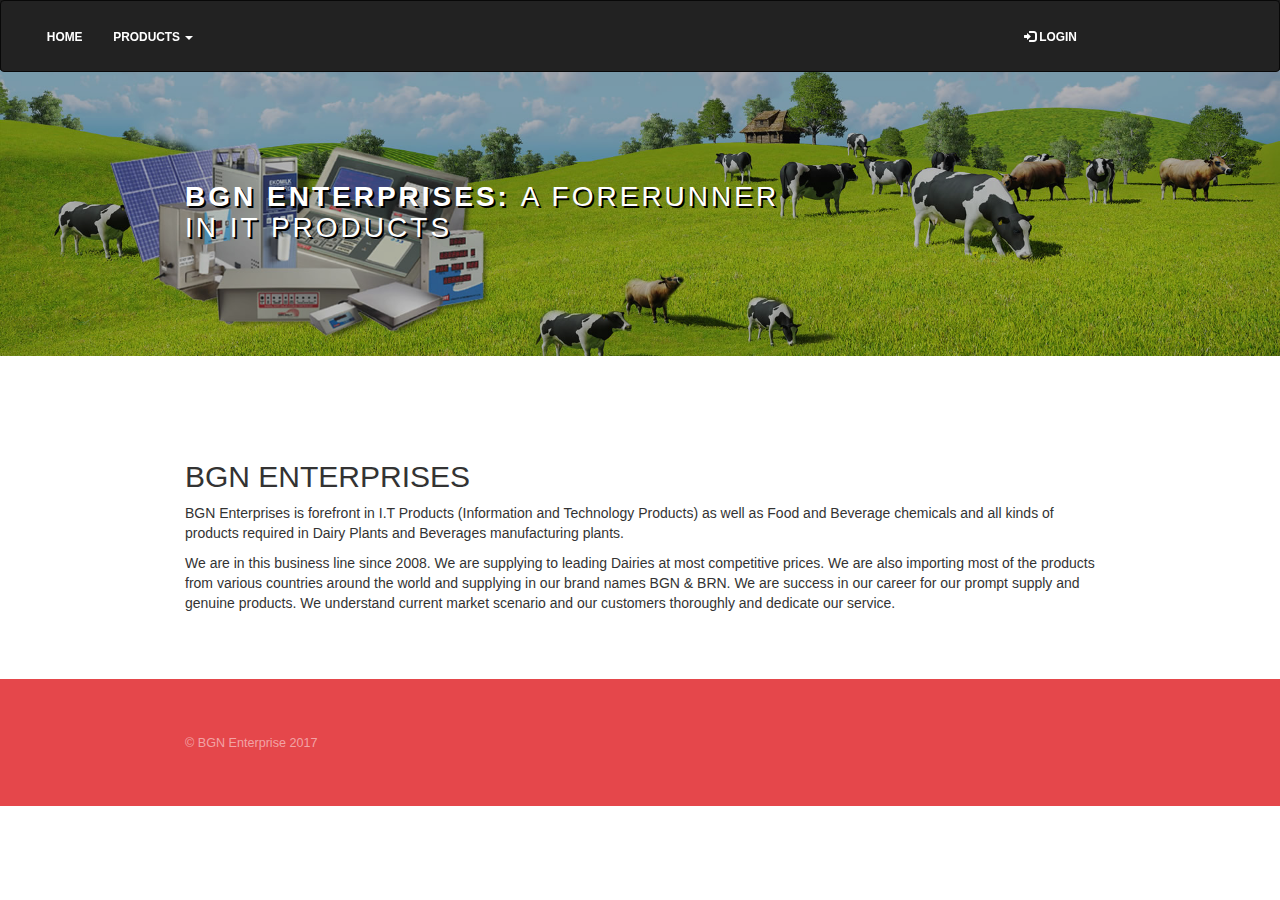
==== commit b54c8c1e: "Printing solutions" ====
--- a/index.html
+++ b/index.html
@@ -71,7 +71,7 @@
 
 		<!-- Banner -->
 			<section id="banner">
-				<div class="inner">
+				<div class="inner" style="text-shadow: 2px 2px #000;">
 					<h1>BGN Enterprises: <span>A forerunner<br />
 					in IT Products</span></h1>
 					<!-- <ul class="actions">
--- a/assets/css/main.css
+++ b/assets/css/main.css
@@ -3366,7 +3366,7 @@
 		color: #f2a3a5;
 		padding: 13em 0 11em 0;
 		background-color: #0c0c0c;
-		background-image: url("../../images/cover.jpeg");
+		background-image: url("../../images/banner2.jpg");
 		background-size: cover;
 		background-repeat: no-repeat;
 		background-position: 15% left;
@@ -3956,4 +3956,12 @@
 				padding: 2em 0 0.1em 0;
 			}
 
-		}+		}
+
+.rotate90 {
+-webkit-transform: rotate(90deg);
+-moz-transform: rotate(90deg);
+-o-transform: rotate(90deg);
+-ms-transform: rotate(90deg);
+transform: rotate(90deg);
+}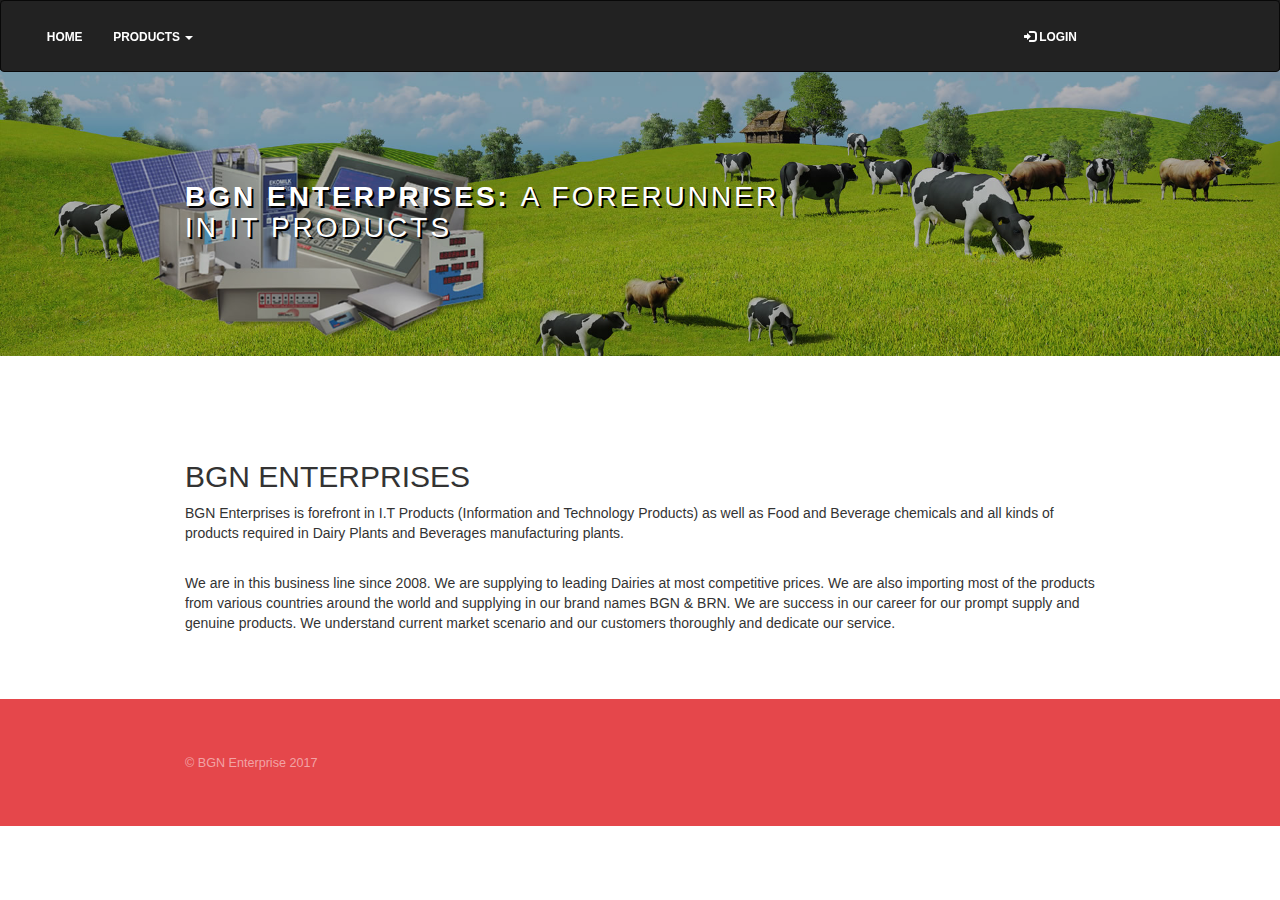
==== commit 27e106d1: "Milk" ====
--- a/index.html
+++ b/index.html
@@ -87,6 +87,7 @@
 						<h2>BGN Enterprises</h2>
 					</header>
 					<p>BGN Enterprises is forefront in I.T Products (Information and Technology Products) as well as Food and Beverage chemicals and all kinds of products required in Dairy Plants and Beverages manufacturing plants.</p>
+					<br>
 					<p>We are in this business line since 2008. We are supplying to leading Dairies at most competitive prices. We are also importing most of the products from various countries around the world and supplying in our brand names BGN & BRN. We are success in our career for our prompt supply and genuine products. We understand current market scenario and our customers thoroughly and dedicate our service.</p>
 
 					<!-- <ul class="actions">
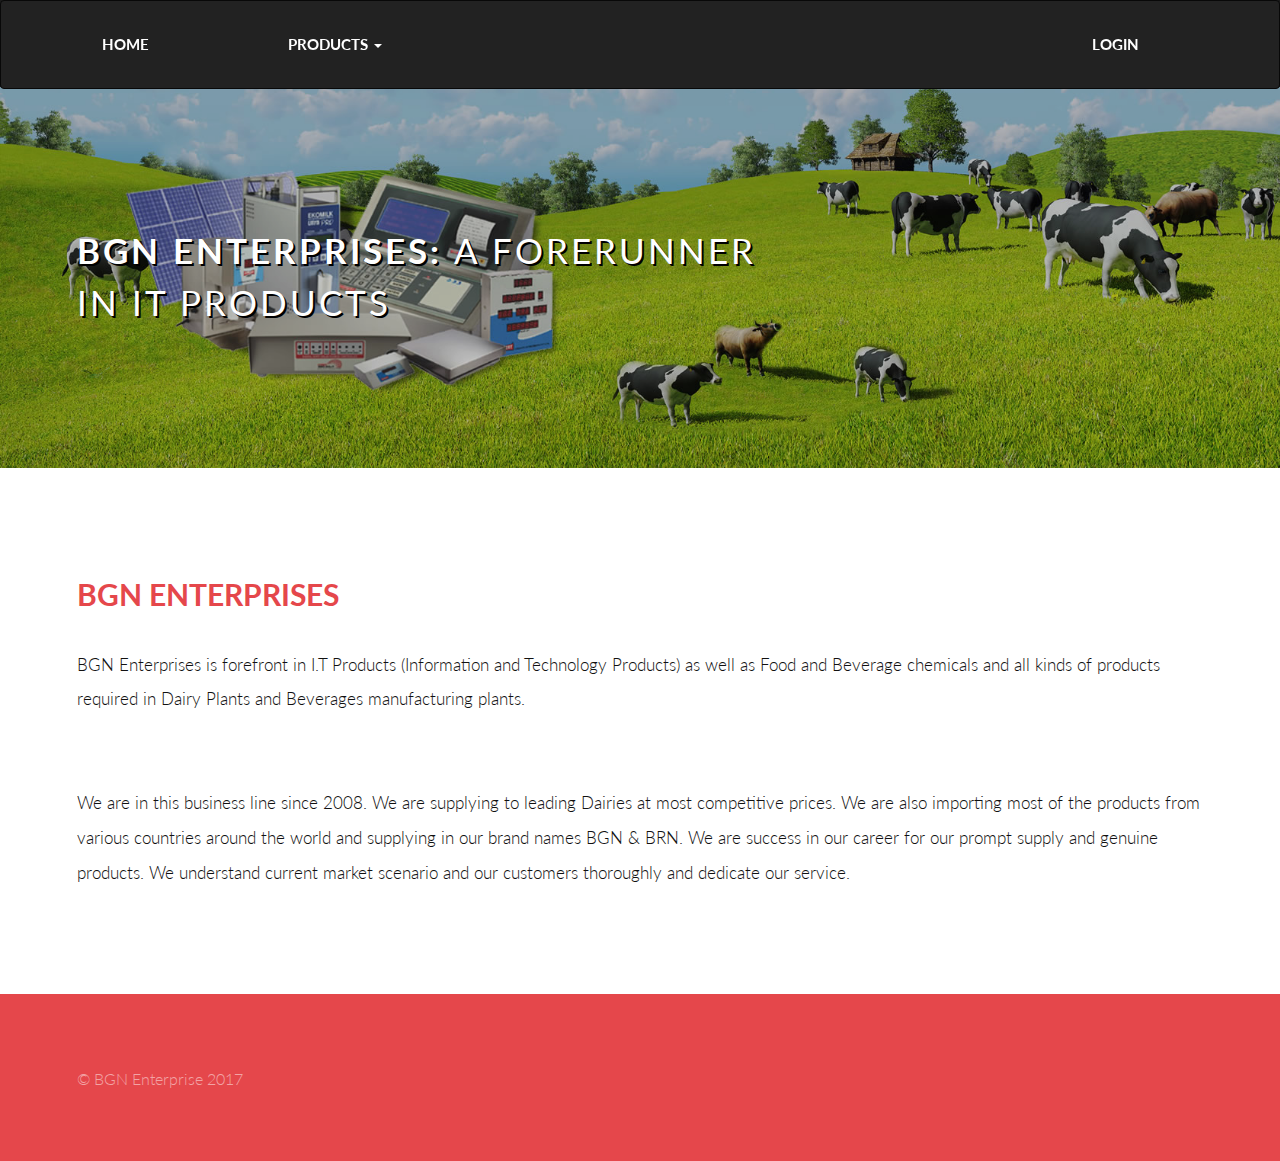
==== commit 10323448: "prettified navbar" ====
--- a/index.html
+++ b/index.html
@@ -5,39 +5,40 @@
 		<title>BGN Enterprise</title>
 		<meta charset="utf-8" />
 		<meta name="viewport" content="width=device-width, initial-scale=1, user-scalable=no" />
+		
+		<link rel="stylesheet" href="https://maxcdn.bootstrapcdn.com/bootstrap/3.3.7/css/bootstrap.min.css">
 		<link rel="stylesheet" href="assets/css/main.css" />
-		<link rel="stylesheet" href="https://maxcdn.bootstrapcdn.com/bootstrap/3.3.7/css/bootstrap.min.css">
-  <script src="https://ajax.googleapis.com/ajax/libs/jquery/3.1.1/jquery.min.js"></script>
-  <script src="https://maxcdn.bootstrapcdn.com/bootstrap/3.3.7/js/bootstrap.min.js"></script>
+	  <script src="https://ajax.googleapis.com/ajax/libs/jquery/3.1.1/jquery.min.js"></script>
+	  <script src="https://maxcdn.bootstrapcdn.com/bootstrap/3.3.7/js/bootstrap.min.js"></script>
 
-  <style>
-	.dropdown-submenu {
-	    position: relative;
-	}
+	  <style>
+		.dropdown-submenu {
+		    position: relative;
+		}
 
-	.dropdown-submenu .dropdown-menu {
-	    top: 0;
-	    left: 100%;
-	    margin-top: -1px;
-	}
-	</style>
+		.dropdown-submenu .dropdown-menu {
+		    top: 0;
+		    left: 100%;
+		    margin-top: -1px;
+		}
+		</style>
 
-	</head>
-	<body>
+		</head>
+		<body>
 
-	<!-- Header -->
-		<!-- <header id="header">
-			<div class="inner">
-				<a href="index.html" class="logo">BGN</a>
-				<nav id="nav">
-					<a href="index.html">Home</a>
-					<a href="generic.html">Contact Us</a>
-					<a href="elements.html">Products</a>
-					<a href="#">Login</a>
-				</nav>
-			</div>
-		</header>
-		<a href="#menu" class="navPanelToggle"><span class="fa fa-bars"></span></a> -->
+		<!-- Header -->
+			<!-- <header id="header">
+				<div class="inner">
+					<a href="index.html" class="logo">BGN</a>
+					<nav id="nav">
+						<a href="index.html">Home</a>
+						<a href="generic.html">Contact Us</a>
+						<a href="elements.html">Products</a>
+						<a href="#">Login</a>
+					</nav>
+				</div>
+			</header>
+			  -->
 
 		<header id="header">
 			<nav class="navbar navbar-inverse">
@@ -61,13 +62,12 @@
 			          <li><a href="milk_diary.html">Milk Dairy Equipments</a></li>
 			        </ul>
 			      </li>
-			      <li style="padding-right: 15%;" class="pull-right"><a href="#"><span class="glyphicon glyphicon-log-in"></span> Login</a></li>
+			      <li style="padding-right: 15%;" class="pull-right"><a href="#">Login</a></li>
 			      <li>  </li>
 			    </ul>
 			  </div>
 			</nav>
 		</header>
-		<a href="#menu" class="navPanelToggle"><span class="fa fa-bars"></span></a>
 
 		<!-- Banner -->
 			<section id="banner">
--- a/assets/css/main.css
+++ b/assets/css/main.css
@@ -3167,10 +3167,6 @@
 				color: red;
 			}
 
-			#header a:last-child {
-				padding-right: 0em;
-			}
-
 			@media screen and (max-width: 736px) {
 
 				#header a {
@@ -3359,6 +3355,31 @@
 
 		}
 
+		.nav li {
+			width: 210px;
+    	text-align: center;
+		}
+
+		.nav li.dropdown.open {
+			background-color: #121212;
+		}
+
+		.nav .dropdown-menu {
+			width: 210px;
+		}
+
+		.navbar-inverse .navbar-nav>.open>a, .navbar-inverse .navbar-nav>.open>a:focus, .navbar-inverse .navbar-nav>.open>a:hover{
+			background-color: transparent;
+		}
+
+		.navbar .dropdown-menu li a{
+			background-color: transparent;
+		}
+
+		.navbar .dropdown-menu li:hover{
+    	background-color: #121212;
+		}
+
 /* Banner */
 
 	#banner {
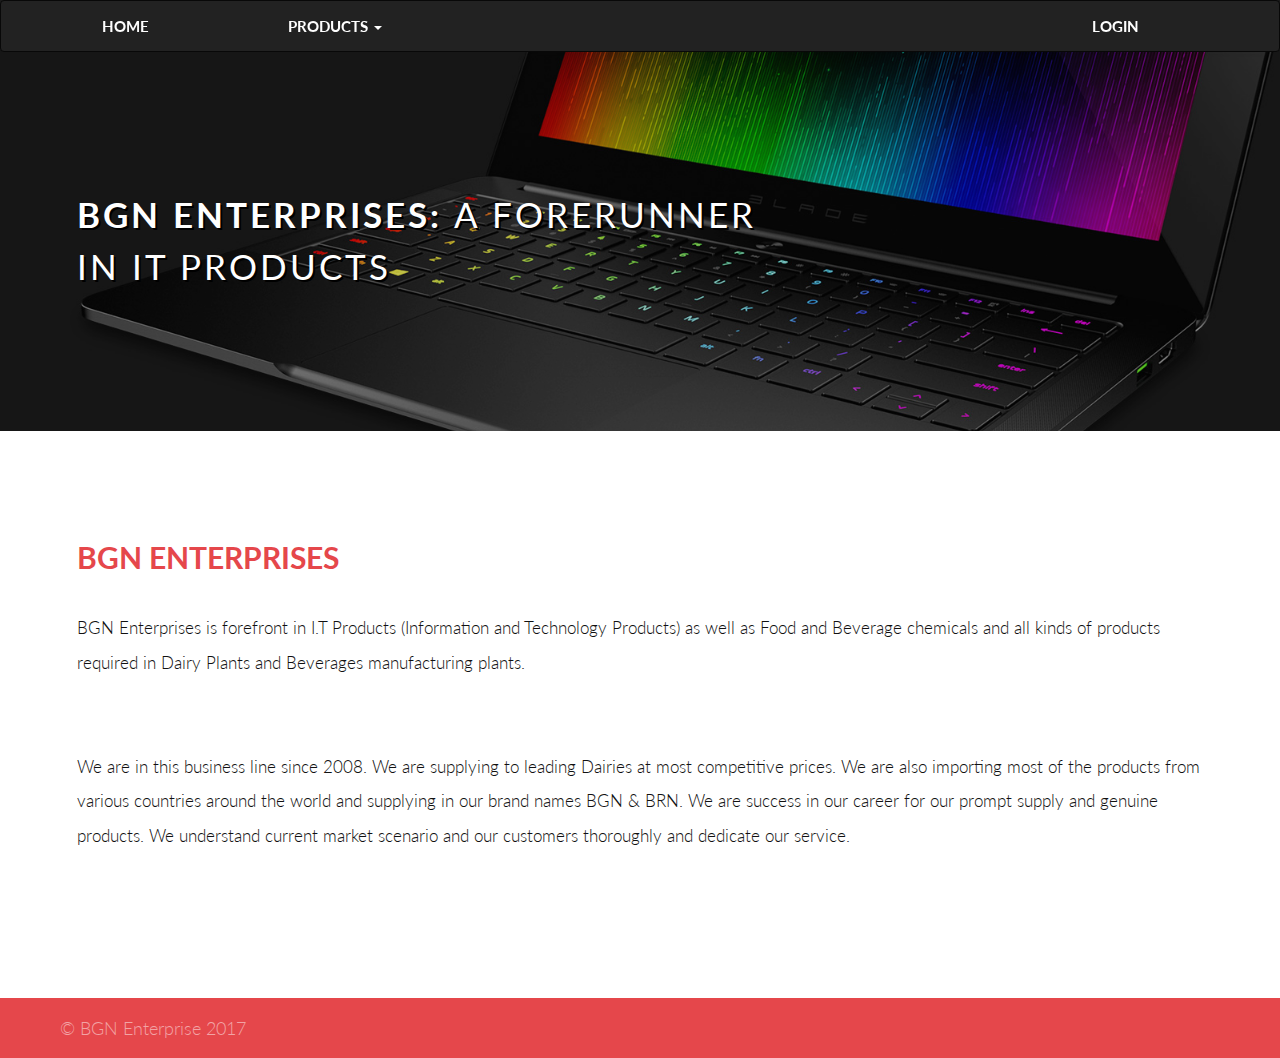
==== commit 866de68a: "fixed all headers - made nav uniform" ====
--- a/index.html
+++ b/index.html
@@ -47,10 +47,10 @@
 			    <ul class="nav navbar-nav" style="width: 100%;">
 			      <li><a href="index.html">Home</a></li>
 			      <li class="dropdown"><a class="dropdown-toggle" data-toggle="dropdown" href="#">Products <span class="caret"></span></a>
-			        <ul class="dropdown-menu" style="background: #1c1c1c;">
+			        <ul class="dropdown-menu">
 			    			<li class="dropdown-submenu">
 			          	<a class="test" href="#">Hardware - IT <span class="caret"></span></a>
-				          <ul class="dropdown-menu" style="background: #1c1c1c;">
+				          <ul class="dropdown-menu">
 					          <li><a href="end_user.html">End User Computing</a></li>
 					          <li><a href="server_storage.html">Server Storage</a></li>
 					          <li><a href="networking.html">Networking</a></li>
@@ -60,6 +60,7 @@
 
 			          <li><a href="chemicals.html">Chemicals</a></li>
 			          <li><a href="milk_diary.html">Milk Dairy Equipments</a></li>
+			          <li><a href="#">Food & Beverages</a></li>
 			        </ul>
 			      </li>
 			      <li style="padding-right: 15%;" class="pull-right"><a href="#">Login</a></li>
--- a/assets/css/main.css
+++ b/assets/css/main.css
@@ -3095,14 +3095,14 @@
 
 	body {
 		position: relative;
-		padding-top: 5em;
+		padding-top: 50px;
 	}
 
 	#header {
 		background: #1c1c1c;
 		color: #d5d5d5;
 		cursor: default;
-		height: 5em;
+		height: 50px;
 		left: 0;
 		line-height: 5em;
 		position: fixed;
@@ -3357,7 +3357,9 @@
 
 		.nav li {
 			width: 210px;
+			height: 50px;
     	text-align: center;
+    	line-height: 50px;
 		}
 
 		.nav li.dropdown.open {
@@ -3366,6 +3368,10 @@
 
 		.nav .dropdown-menu {
 			width: 210px;
+		}
+
+		.nav .dropdown.open .dropdown-menu {
+			background: #3f3e3e;
 		}
 
 		.navbar-inverse .navbar-nav>.open>a, .navbar-inverse .navbar-nav>.open>a:focus, .navbar-inverse .navbar-nav>.open>a:hover{
@@ -3767,8 +3773,11 @@
 	#footer {
 		background-color: #e5474b;
 		color: #f2a3a5;
-		padding: 4em 0 2em 0;
 		background: #e5474b;
+    bottom: -100px;
+    height: 60px;
+    position: absolute;
+    width: 100%;
 	}
 
 		#footer input, #footer select, #footer textarea {
@@ -3942,6 +3951,9 @@
 			max-width: 65em;
 			width: calc(100% - 6em);
 			margin: 0 auto;
+			height: 60px;
+	    line-height: 60px;
+	    font-size: 20px;
 		}
 
 			@media screen and (max-width: 480px) {
@@ -3955,7 +3967,6 @@
 
 		#footer .copyright {
 			font-size: 0.9em;
-			margin: 0 0 2em 0;
 			padding: 0;
 		}
 
@@ -3985,4 +3996,12 @@
 -o-transform: rotate(90deg);
 -ms-transform: rotate(90deg);
 transform: rotate(90deg);
-}+}
+
+
+body {
+	background: rgba(0, 0, 0, 0) none repeat scroll 0 0;
+  margin-bottom: 50px;
+  margin-top: 0;
+  position: relative;
+}
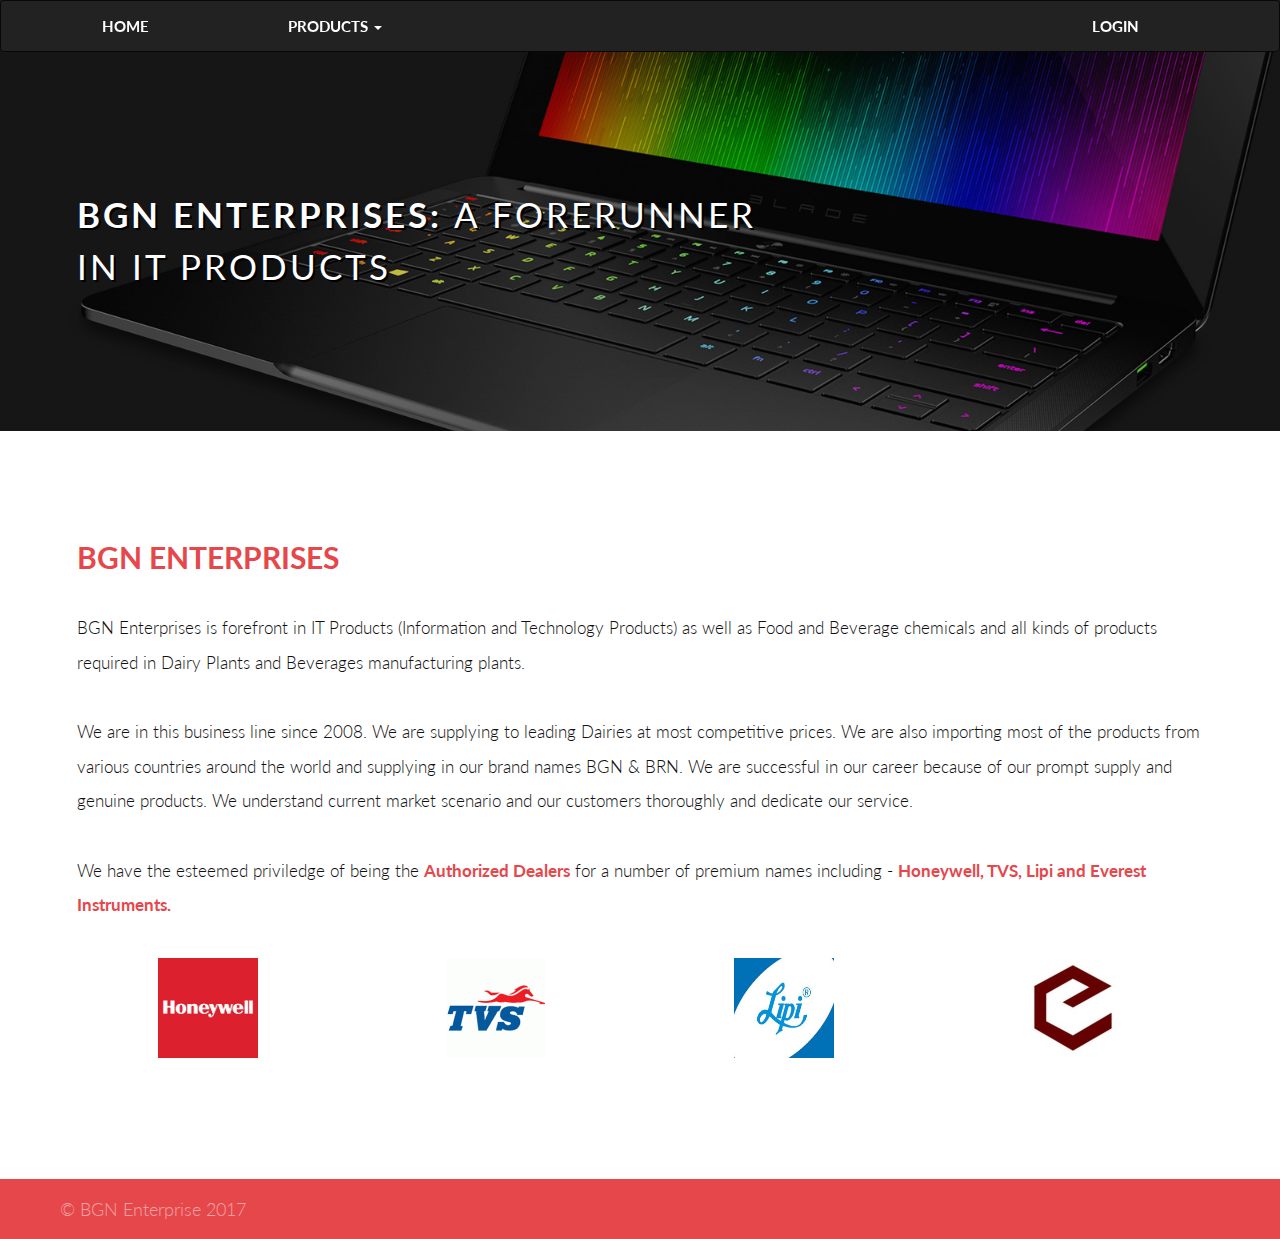
==== commit d6f0b642: "clients list" ====
--- a/index.html
+++ b/index.html
@@ -87,13 +87,34 @@
 					<header>
 						<h2>BGN Enterprises</h2>
 					</header>
-					<p>BGN Enterprises is forefront in I.T Products (Information and Technology Products) as well as Food and Beverage chemicals and all kinds of products required in Dairy Plants and Beverages manufacturing plants.</p>
-					<br>
-					<p>We are in this business line since 2008. We are supplying to leading Dairies at most competitive prices. We are also importing most of the products from various countries around the world and supplying in our brand names BGN & BRN. We are success in our career for our prompt supply and genuine products. We understand current market scenario and our customers thoroughly and dedicate our service.</p>
+					<p>BGN Enterprises is forefront in IT Products (Information and Technology Products) as well as Food and Beverage chemicals and all kinds of products required in Dairy Plants and Beverages manufacturing plants.</p>
+					<p>We are in this business line since 2008. We are supplying to leading Dairies at most competitive prices. We are also importing most of the products from various countries around the world and supplying in our brand names BGN & BRN. We are successful in our career because of our prompt supply and genuine products. We understand current market scenario and our customers thoroughly and dedicate our service.</p>
+					<p>We have the esteemed priviledge of being the <strong>Authorized Dealers</strong> for a number of premium names including - <strong>Honeywell, TVS, Lipi and Everest Instruments.</strong></p>
 
-					<!-- <ul class="actions">
-						<li><a href="#" class="button alt">Learn More</a></li>
-					</ul> -->
+					<section>
+						<div class="row clients">
+							<div class="col-md-3 logo">
+								<span class="image">
+									<img src="images/honeywell.jpg" alt="Laptops" />
+								</span>
+							</div>
+							<div class="col-md-3 logo">
+								<span class="image">
+									<img src="images/tvs.gif" alt="Laptops" />
+								</span>
+							</div>
+							<div class="col-md-3 logo">
+								<span class="image">
+									<img src="images/lipi.jpg" alt="Laptops" />
+								</span>
+							</div>
+							<div class="col-md-3 logo">
+								<span class="image">
+									<img src="images/everest.jpg" alt="Laptops" />
+								</span>
+							</div>
+						</div>
+					</section>
 				</div>
 			</section>
 
--- a/assets/css/main.css
+++ b/assets/css/main.css
@@ -3524,6 +3524,15 @@
 			line-height: 1.5;
 		}
 
+		.clients .logo{
+			text-align: center;
+		}
+
+		.clients .logo img{
+			width: 100px;
+			height: 100px;
+		}
+
 			@media screen and (max-width: 480px) {
 
 				#banner .inner {
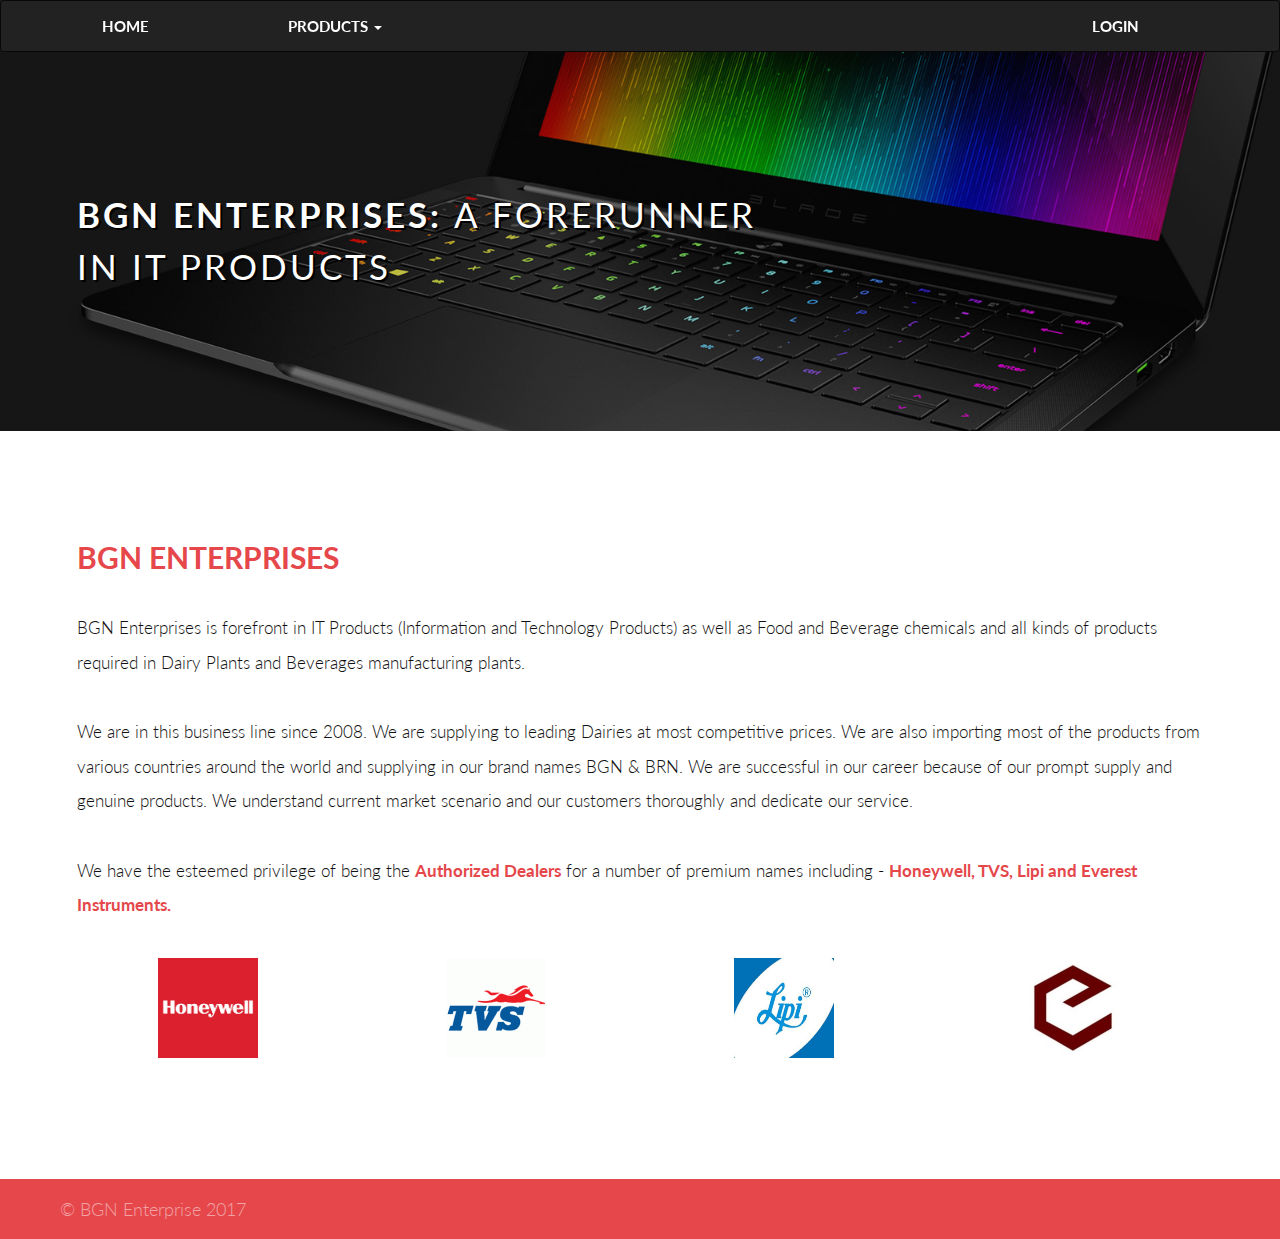
==== commit ca505e04: "fixed eko images" ====
--- a/index.html
+++ b/index.html
@@ -89,7 +89,7 @@
 					</header>
 					<p>BGN Enterprises is forefront in IT Products (Information and Technology Products) as well as Food and Beverage chemicals and all kinds of products required in Dairy Plants and Beverages manufacturing plants.</p>
 					<p>We are in this business line since 2008. We are supplying to leading Dairies at most competitive prices. We are also importing most of the products from various countries around the world and supplying in our brand names BGN & BRN. We are successful in our career because of our prompt supply and genuine products. We understand current market scenario and our customers thoroughly and dedicate our service.</p>
-					<p>We have the esteemed priviledge of being the <strong>Authorized Dealers</strong> for a number of premium names including - <strong>Honeywell, TVS, Lipi and Everest Instruments.</strong></p>
+					<p>We have the esteemed privilege of being the <strong>Authorized Dealers</strong> for a number of premium names including - <strong>Honeywell, TVS, Lipi and Everest Instruments.</strong></p>
 
 					<section>
 						<div class="row clients">
--- a/assets/css/main.css
+++ b/assets/css/main.css
@@ -4014,3 +4014,7 @@
   margin-top: 0;
   position: relative;
 }
+
+.chemical-image.image.fit img{
+	height: 100%;
+}